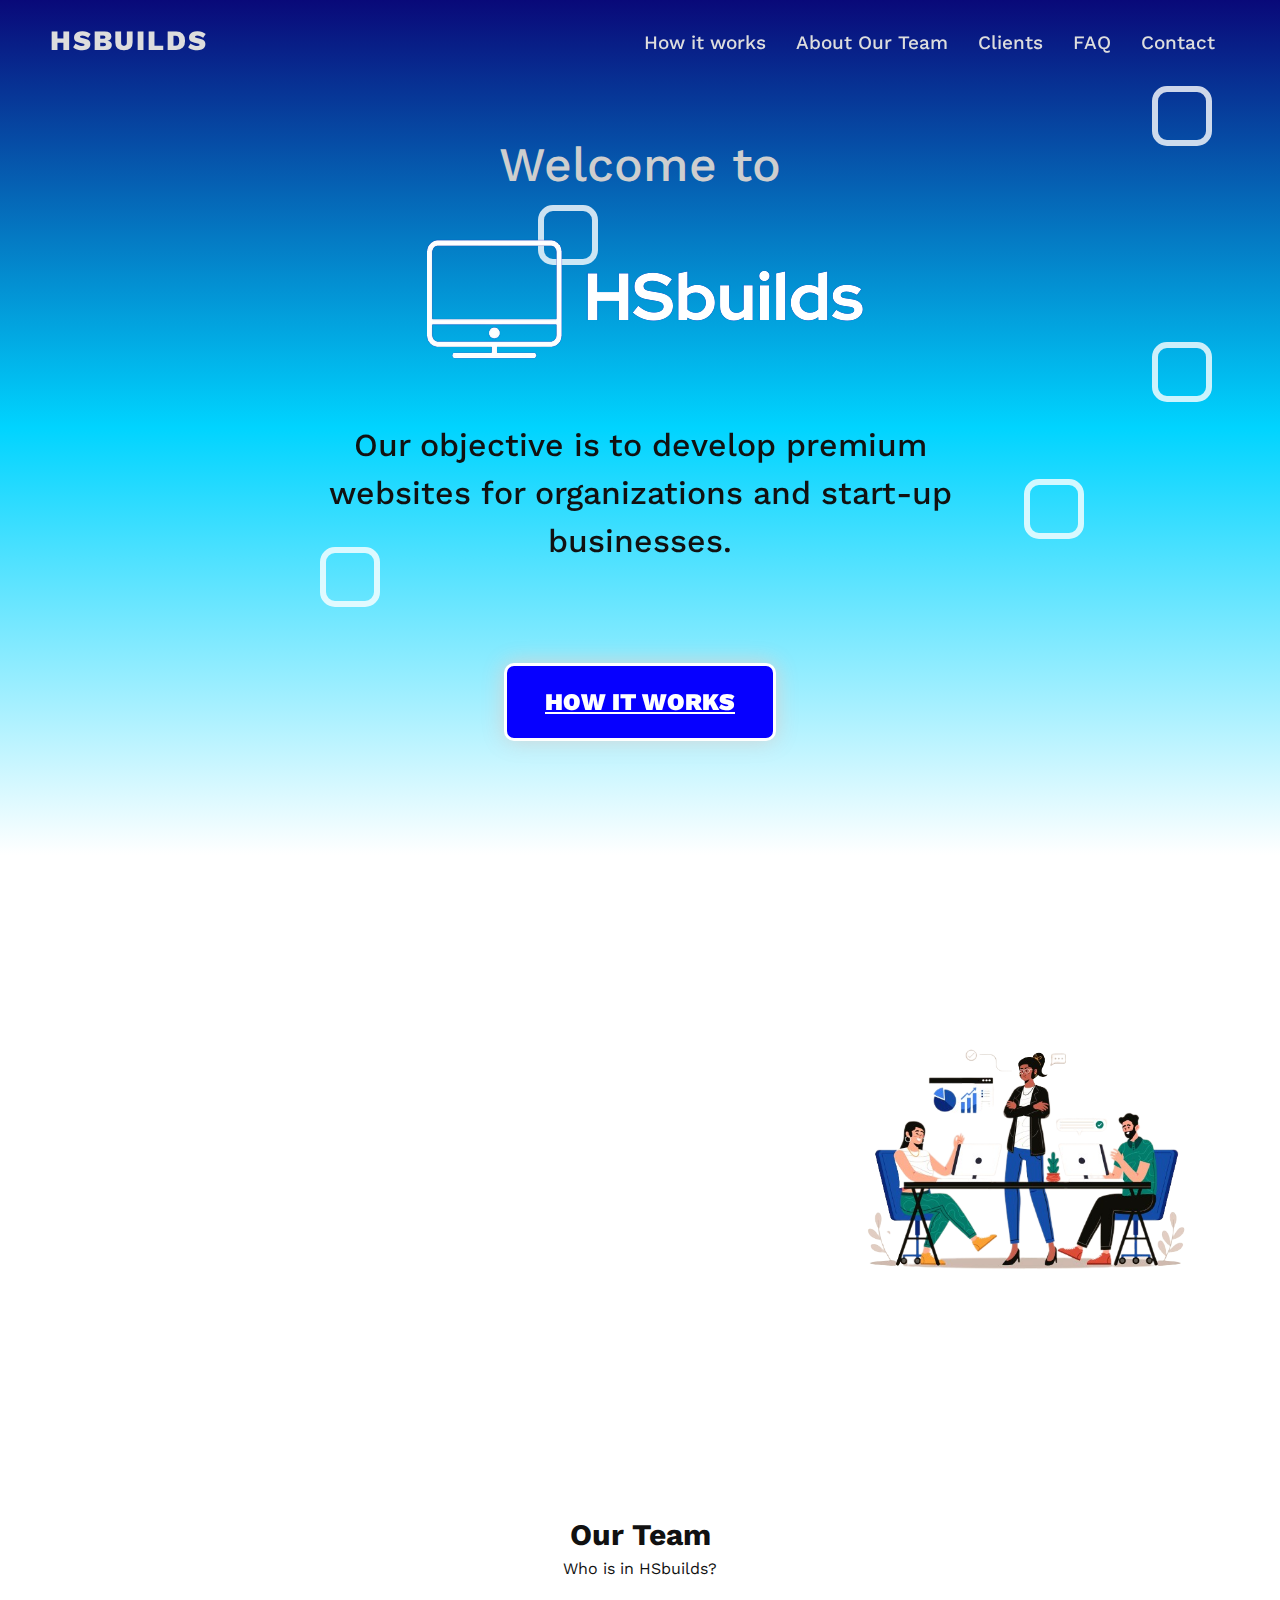
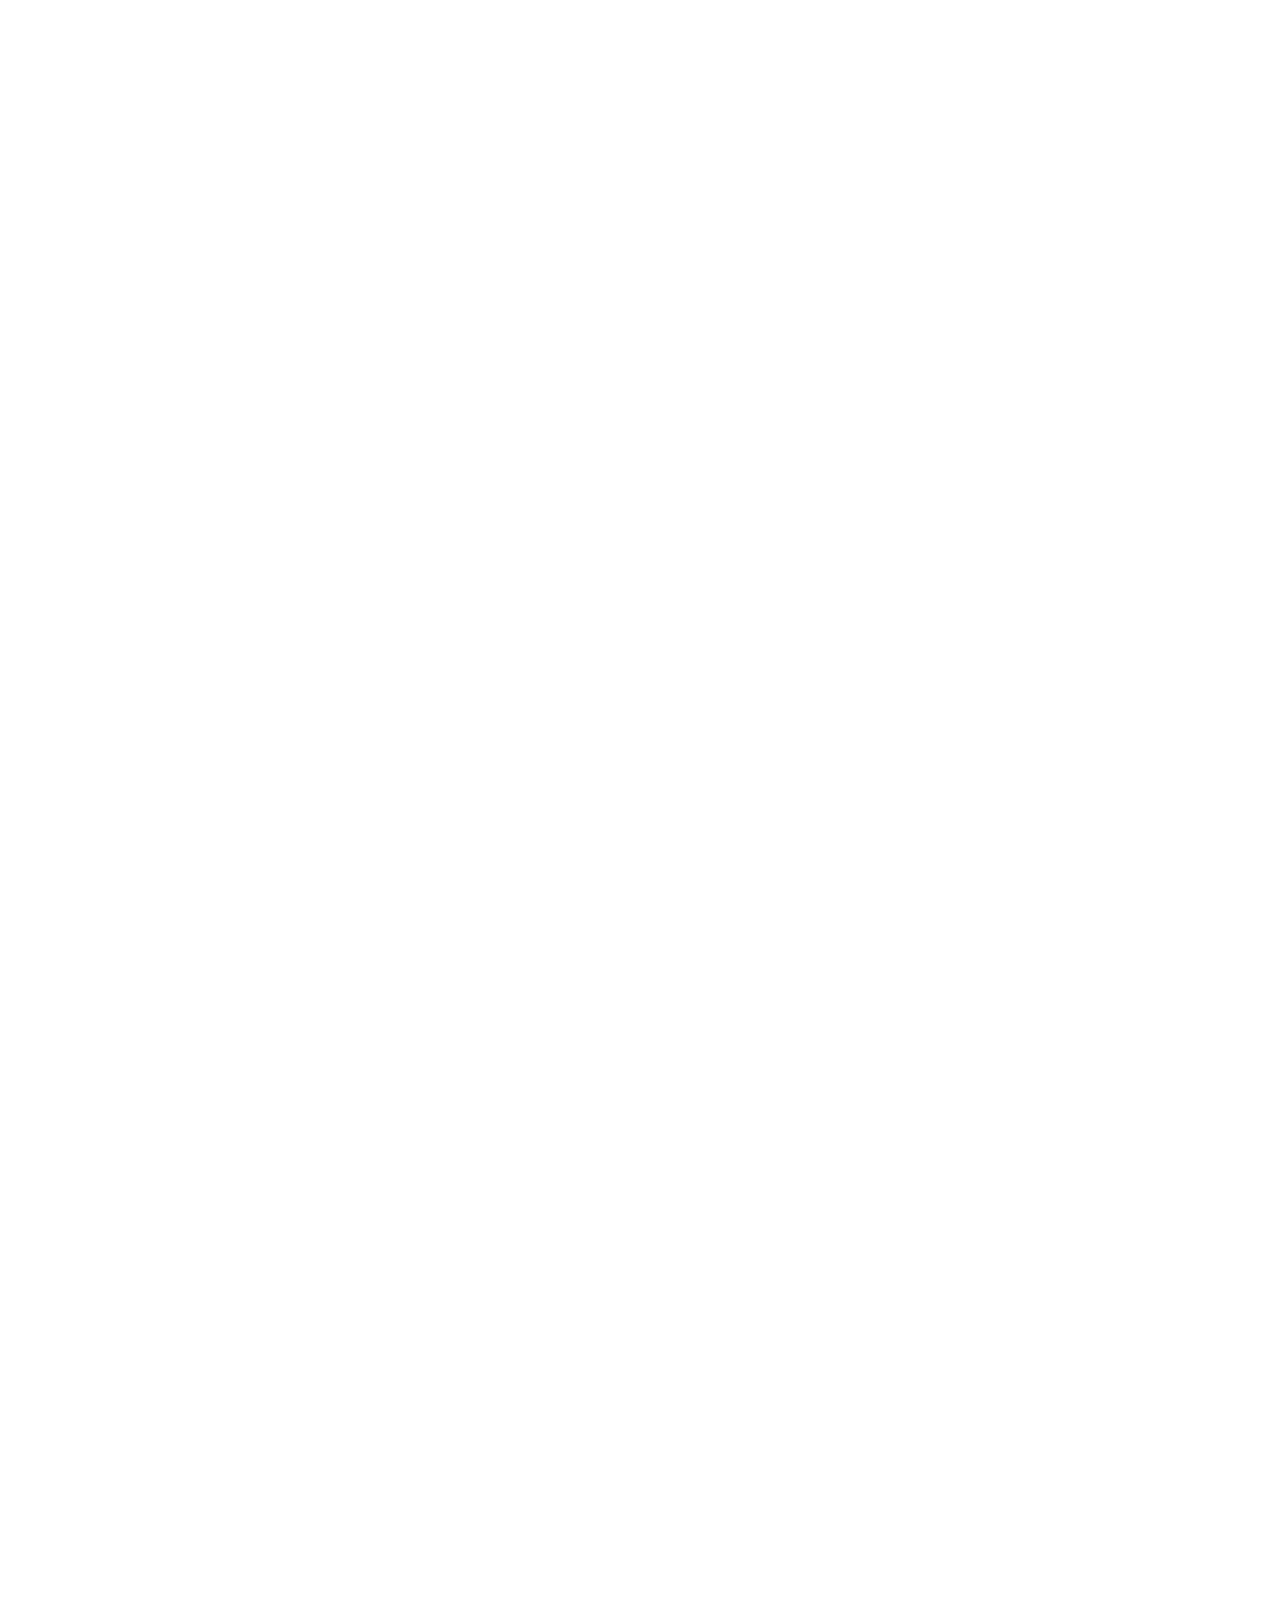
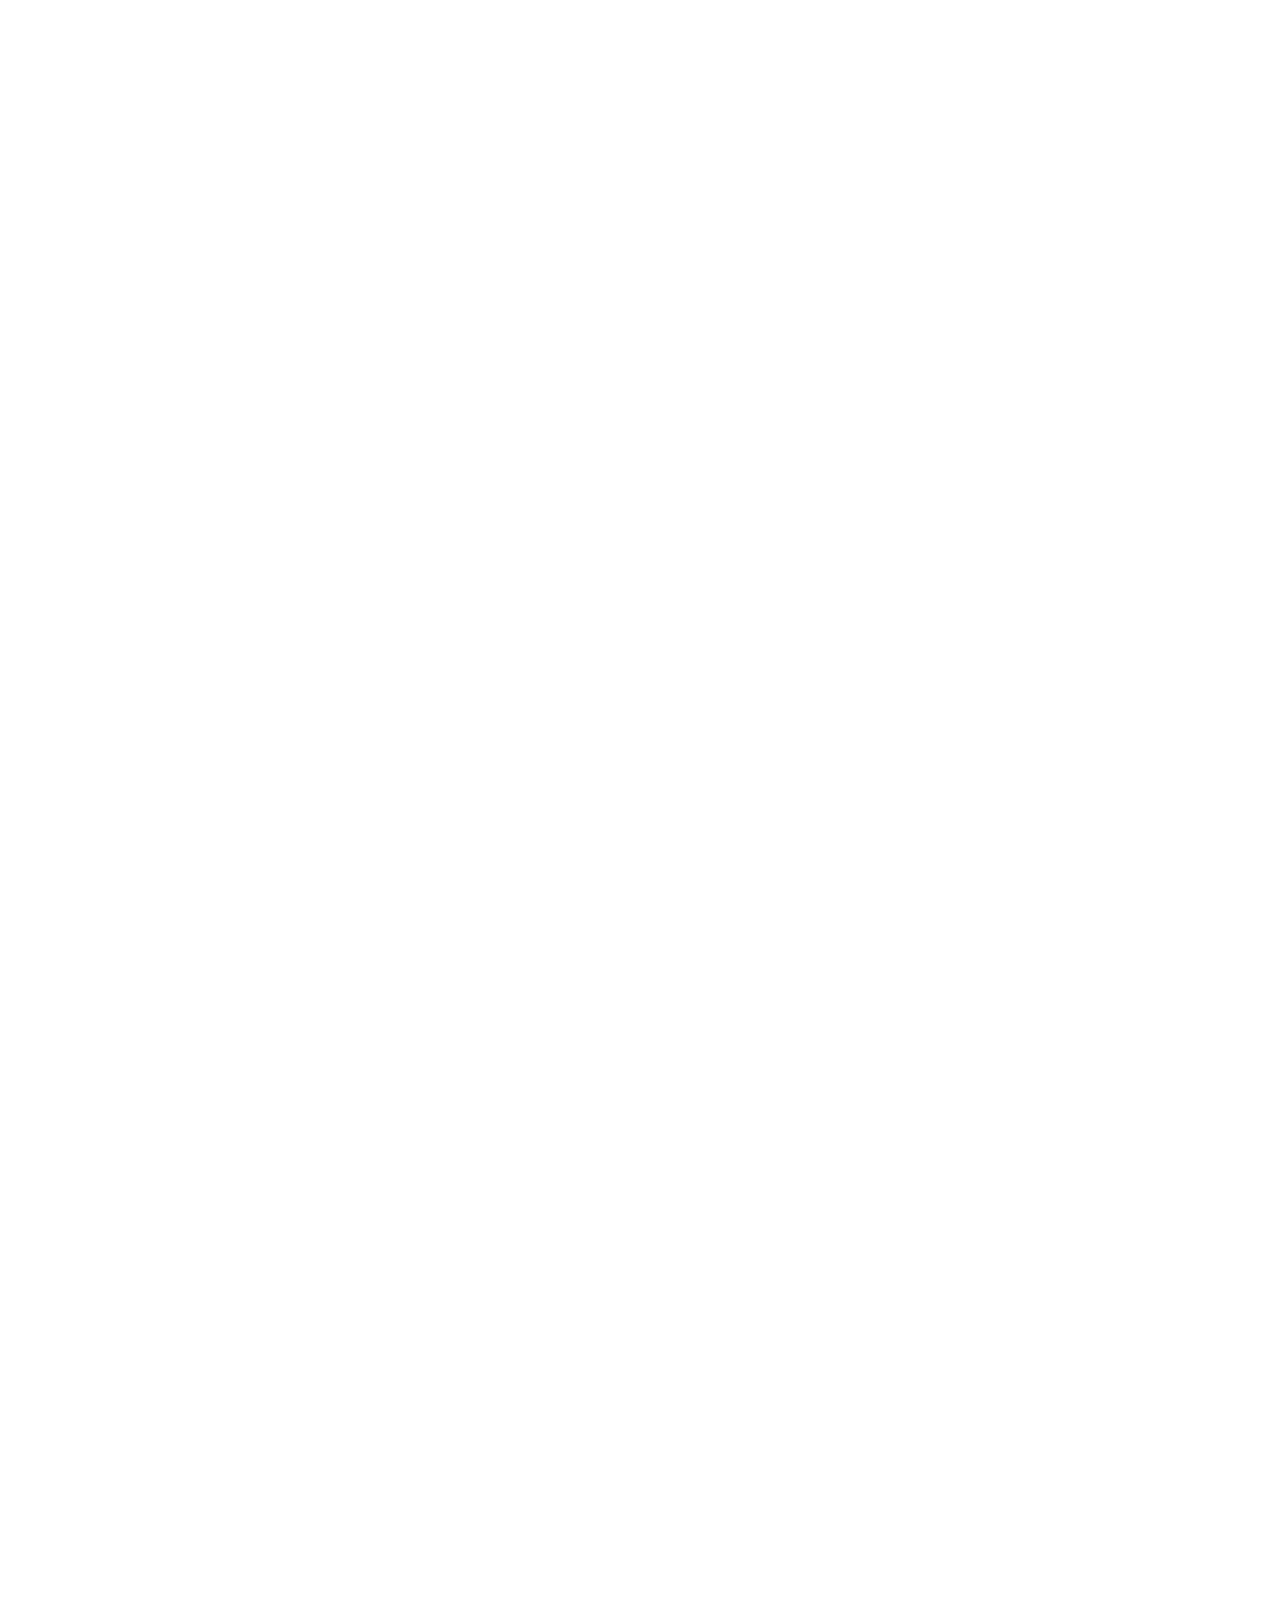
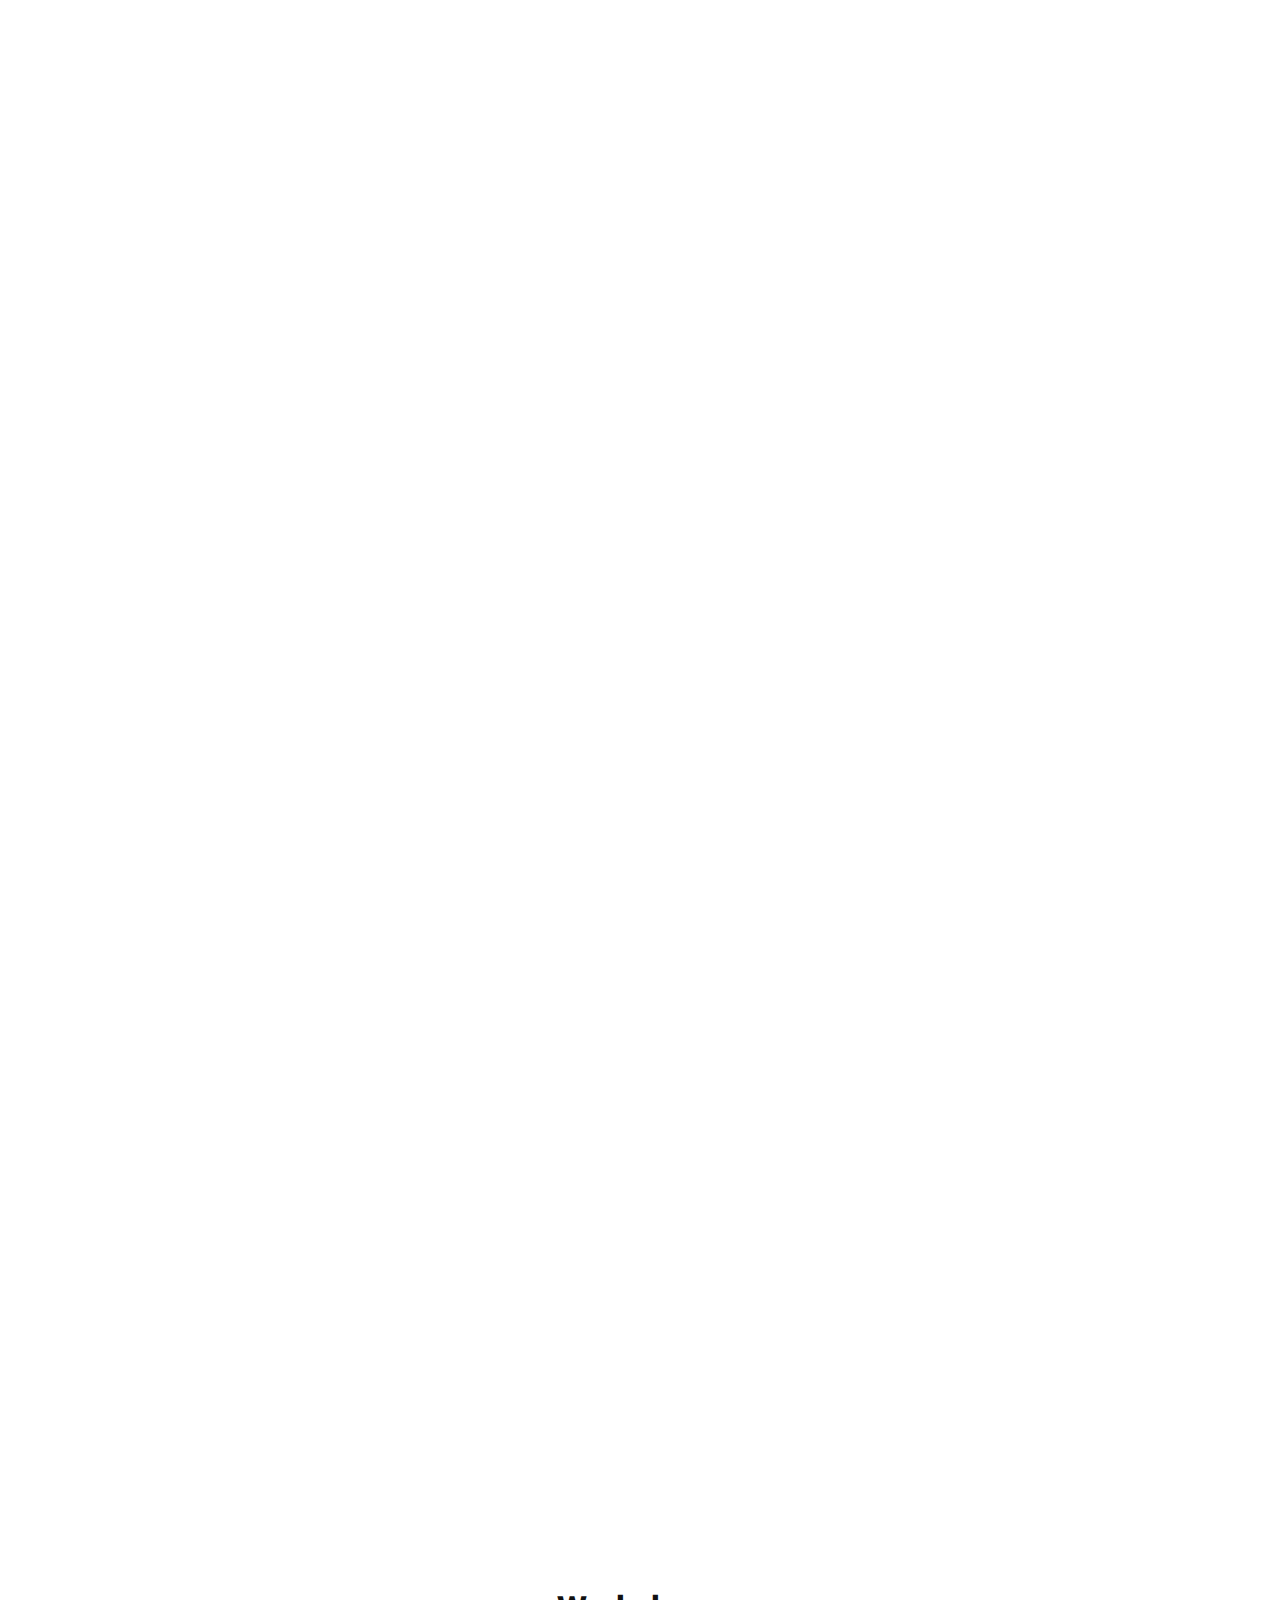
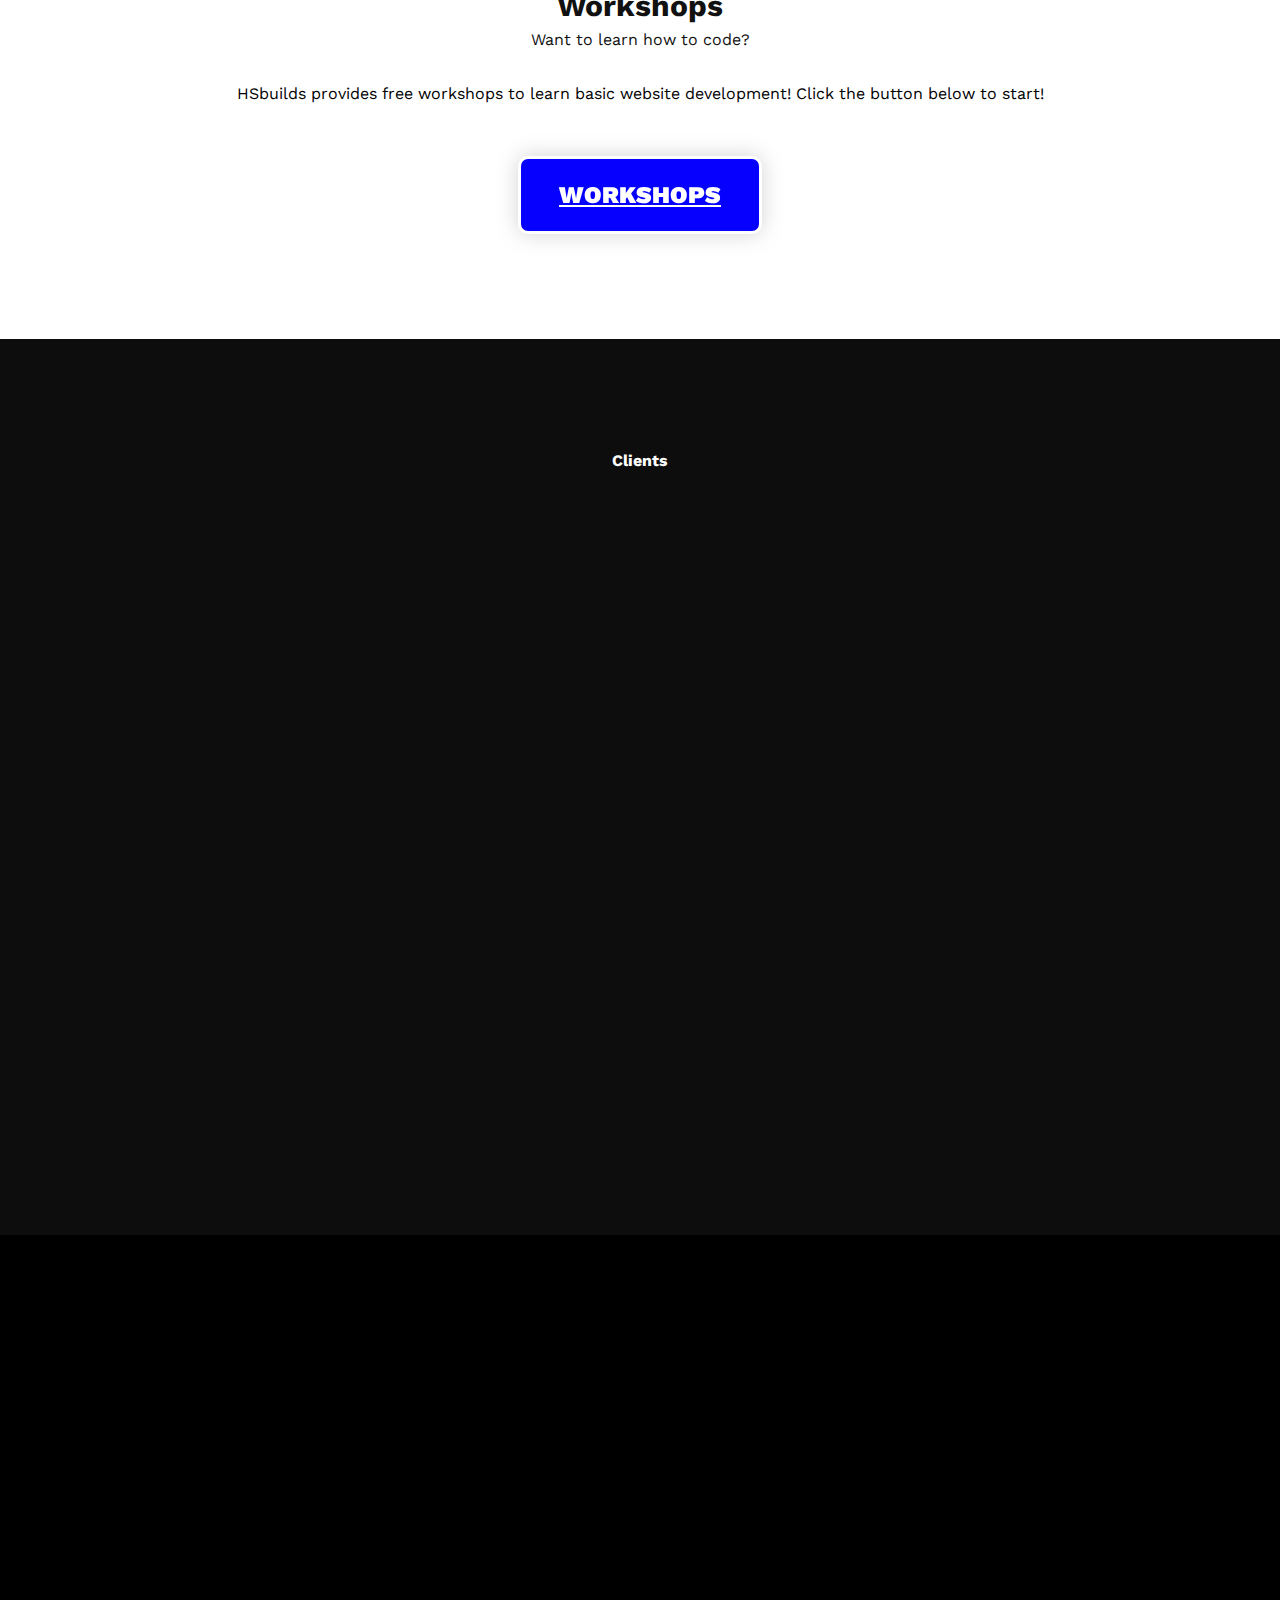
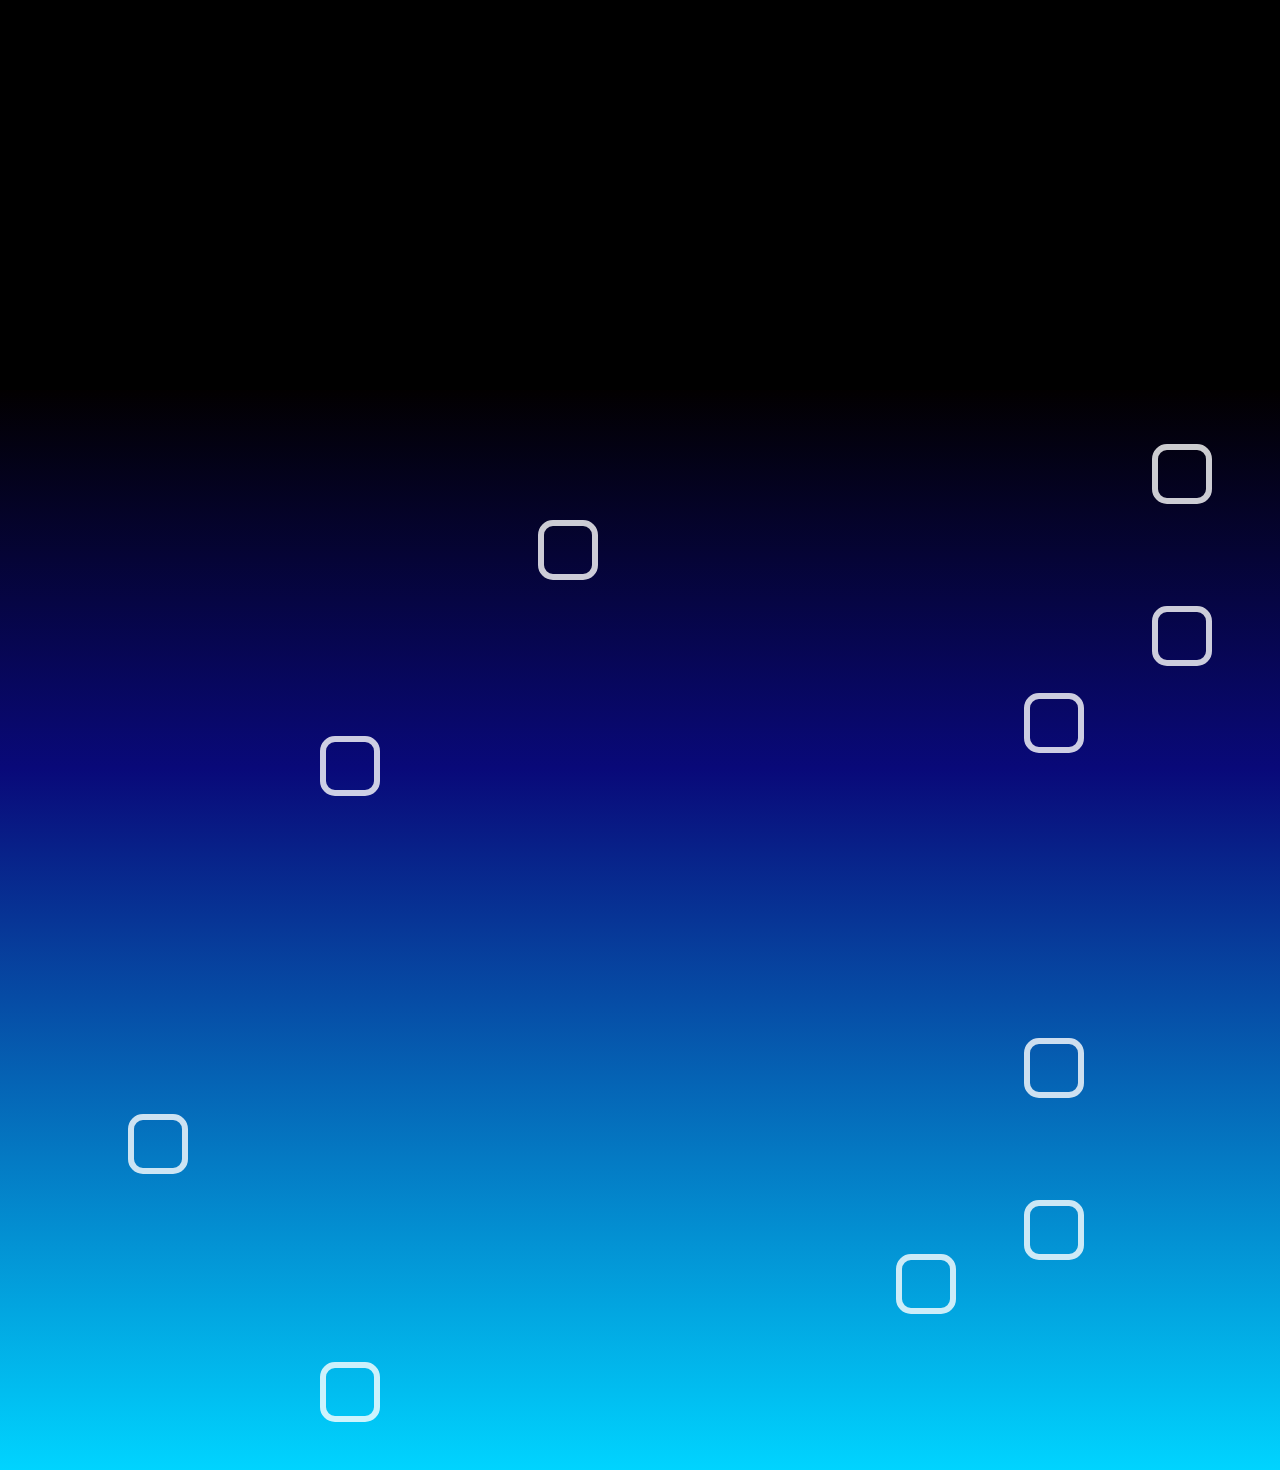
==== index.html @ c2c84d1c "Add files via upload" ====
<!DOCTYPE html>
<!--

██████╗░██╗██████╗░██╗░░██╗░█████╗░░██████╗
██╔══██╗██║██╔══██╗██║░░██║██╔══██╗██╔════╝
██████╦╝██║██████╦╝███████║███████║╚█████╗░
██╔══██╗██║██╔══██╗██╔══██║██╔══██║░╚═══██╗
██████╦╝██║██████╦╝██║░░██║██║░░██║██████╔╝
╚═════╝░╚═╝╚═════╝░╚═╝░░╚═╝╚═╝░░╚═╝╚═════╝░


...............................................................................................
...............................................................................................
...............................................................................................
................,:::::::::::::::::::::::::::::::::::::::::::::::::::::::::::::,................
..............;%#@@@@@@@@@@@@@@@@@@@@@@@@@@@@@@@@@@@@@@@@@@@@@@@@@@@@@@@@@@@@@#%;..............
.............?@@S*+++++++++++++++++++++++++++++++++++++++++++++++++++++++++++*S@@?.............
............:@@S...............................................................S@@:............
............;@@%...............................................................%@@;............
............;@@%...............................................................%@@;............
............;@@%...............................................................%@@;............
............;@@%...............................................................%@@;............
............;@@%...............................................................%@@;............
............;@@%...............................................................%@@;............
............;@@%...............................................................%@@;............
............;@@%...............................................................%@@;............
............;@@%...............................................................%@@;............
............;@@%...............................................................%@@;............
............;@@%...............................................................%@@;............
............;@@%...............................................................%@@;............
............;@@%...............................................................%@@;............
............;@@%...............................................................%@@;............
............;@@%...............................................................%@@;............
............;@@%...............................................................%@@;............
............;@@%:::::::::::::::::::::::::::::::::::::::::::::::::::::::::::::::%@@;............
............;@@@@@@@@@@@@@@@@@@@@@@@@@@@@@@@@@@@@@@@@@@@@@@@@@@@@@@@@@@@@@@@@@@@@@;............
............;@@S+++++++++++++++++++++++++++++++++++++++++++++++++++++++++++++++S@@;............
............;@@%.............................*S#S*.............................%@@;............
............;@@%............................+@@@@@+............................%@@;............
............:@@S,............................*S#S*............................,S@@:............
.............?@@#*+++++++++++++++++++++++++++++++++++++++++++++++++++++++++++*#@@?.............
..............;%#@@@@@@@@@@@@@@@@@@@@@@@@@@@@@@@@@@@@@@@@@@@@@@@@@@@@@@@@@@@@@#%;..............
................,,::::::::,,,,,,,,,,,,,,,,,,,:#@#:,,,,,,,,,,,,,,,,,,,::::::::,,................
..........................+*******************@@@*******************+..........................
.........................,#@@@@@@@@@@@@@@@@@@@###@@@@@@@@@@@@@@@@@@@#,.........................
...........................,,,,,,,,,,,,,,,,,,,,,,,,,,,,,,,,,,,,,,,,,...........................
...............................................................................................
..................██╗░░██╗░██████╗██████╗░██╗░░░██╗██╗██╗░░░░░██████╗░░██████╗.................
..................██║░░██║██╔════╝██╔══██╗██║░░░██║██║██║░░░░░██╔══██╗██╔════╝.................
..................███████║╚█████╗░██████╦╝██║░░░██║██║██║░░░░░██║░░██║╚█████╗░.................
..................██╔══██║░╚═══██╗██╔══██╗██║░░░██║██║██║░░░░░██║░░██║░╚═══██╗.................
..................██║░░██║██████╔╝██████╦╝╚██████╔╝██║███████╗██████╔╝██████╔╝.................
..................╚═╝░░╚═╝╚═════╝░╚═════╝░░╚═════╝░╚═╝╚══════╝╚═════╝░╚═════╝░.................
...............................................................................................
...............................................................................................
-->
<html lang="en">

<head>
    <meta charset="UTF-8">
    <meta name="viewport" content="width=device-width, initial-scale=1.0">
    <title>HSbuilds - High-quality Websites</title>
    <link rel="apple-touch-icon" sizes="180x180" href="images/apple-touch-icon.png">
    <link rel="icon" type="image/png" sizes="32x32" href="images/favicon-32x32.png">
    <link rel="icon" type="image/png" sizes="16x16" href="images/favicon-16x16.png">
    <link rel="manifest" href="images/site.webmanifest">
    <link rel="mask-icon" href="images/safari-pinned-tab.svg" color="#5bbad5">
    <meta name="msapplication-TileColor" content="#da532c">
    <meta name="theme-color" content="#ffffff">
    <link rel="stylesheet" href="style.css">
    <link rel="stylesheet" href="sanitize.css">
    <link rel="stylesheet" href="https://unpkg.com/aos@next/dist/aos.css">
    <link rel="stylesheet" href="https://cdnjs.cloudflare.com/ajax/libs/font-awesome/5.15.1/css/all.min.css">
    <meta name="description" content="HSBuilds is dedicated to providing premium website development services for organizations and start-up businesses. Based in Frisco, Texas, our team of skilled and passionate high schoolers excels in web design, coding, and creating a strong online presence. Our leadership team brings a diverse range of expertise to deliver top-notch websites tailored to your needs.">
    <meta name="keywords" content="HSBuilds, website development, premium websites, start-up businesses, web design, coding, development team, leadership, high school, Bibhas Sharma, Texas,, computer science, coding skills, digital era, online presence, marketing, front-end engineer, technology, client websites, Knights Robotics, Education Hop, Fozzy Cuts, Girl You Matter, IHS Game Dev Club.">
    <meta name="author" content="Bibhas Sharma">
    <meta property="og:url" content="https://www.hsbuilds.org">
    <meta property="og:title" content="HSBuilds - Premium Website Development for Organizations and Start-ups">
    <meta property="og:description" content="HSBuilds is on a mission to develop premium websites for organizations and start-up businesses. Our team of skilled high schoolers, based in Frisco, Texas, specializes in web design and coding. Our diverse leadership team is committed to creating a powerful online presence for clients.">
    <meta property="og:image" content="https://hsbuilds.org/images/apple-touch-icon.png">
    <meta property="og:type" content="website">
</head>

<style>
    /* Base and Reset Styles */
    * {
        margin: 0;
        padding: 0;
        box-sizing: border-box;
        font-family: 'Work Sans', sans-serif;
        scroll-behavior: smooth;
    }

    html,
    body {
        overflow-x: hidden;
    }


    img {
        max-width: 100%;
        display: block;
        margin: 0 auto;
    }




    /* Layout Styles */
    header {
        position: fixed;
        top: 0;
        left: 0;
        width: 100%;
        padding: 20px 50px;
        display: flex;
        justify-content: space-between;
        align-items: center;
        transition: 0.8s;
        z-index: 1000;
        color: #fff;
    }



    .sticky {
        background: #e6e6e6;
        padding: 20px 100px;
        box-shadow: 0 50px 100px rgba(50, 50, 93, 0.25), 0 30px 60px rgba(0, 0, 0, 0.3);
    }


    .section,
    .container,
    .row,
    .content {
        display: flex;
        flex-wrap: wrap;
    }




    section {
        padding: 100px;
    }

    .row {
        justify-content: space-between;
        align-items: center;
    }

    .content {
        flex-basis: 60%;
        padding-right: 20px;
    }

    .image {
        flex-basis: 30%;
        z-index: 2;
    }

    .banner {
        position: relative;
        min-height: 100vh;
        justify-content: center;
        align-items: center;
        background-repeat: no-repeat;
        background-attachment: fixed;
        background-position: center;
    }

    .banner .welcome {
        text-align: center;
        display: flex;
        flex-wrap: wrap;
        flex-direction: column;
        align-content: center;
        justify-content: center;
        align-items: center;
        height: 75vh;
    }

    .banner h2 {
        font-size: 3em;
        color: #cecece;
        font-weight: 500;
        line-height: 1.5em;
    }

    .banner h2 span {
        font-size: 1.5em;
        font-weight: 700;
    }

    .banner h3 {
        font-size: 2em;
        color: #111;
        max-width: 690px;
        font-weight: 500;
        margin-top: 50px;
    }

    .button {
        position: relative;
        display: inline-block;
        padding: 18px 38px;
        margin-top: 50px;
        background-color: #0600ff;
        color: #fff;
        border: 3px solid white;
        font-size: 1.5em;
        font-weight: 900;
        text-align: center;
        text-transform: uppercase;
        border-radius: 10px;
        transition: all 0.6s ease;
        filter: drop-shadow(0 0 0.65rem lightgray);
    }

    .button:hover {
        background-color: #000;
        border-color: wheat;
        filter: drop-shadow(0 0 1.00rem #120eb1);
    }




    .logo {
        color: #dddddd;
        font-size: 28px;
        text-transform: uppercase;
        text-decoration: none;
        font-weight: 800;
        letter-spacing: 2px;
    }

    .sticky ul li a {
        color: #0600ff;
    }

    .sticky .logo {
        color: #0600ff;
    }

    header ul {
        position: relative;
        display: flex;
    }

    header ul li {
        position: relative;
        list-style: none;
    }

    header ul li a {
        position: relative;
        display: inline-block;
        margin: 0 15px;
        color: #dddddd;
        text-decoration: none;
        font-weight: 500;
        font-size: 19px;
    }

    .heading {
        width: 100%;
        text-align: center;
        margin-bottom: 30px;
        color: #111;
    }

    .heading h2 {
        font-weight: bolder;
        font-size: 30px;
    }

    .about {
        padding: 60px 0;
    }

    .container {
        justify-content: center;
    }


    .image img {
        animation: moveUpDown 3s infinite ease-in-out;
        width: 100%;
    }

    @keyframes moveUpDown {
        0% {
            transform: translateY(0);
        }

        50% {
            transform: translateY(-20px);
        }

        100% {
            transform: translateY(0);
        }
    }

    .content-text {
        padding: 25px;
        font-size: 18px;
    }

    /*
    .img-stemp {
  max-width: 100%;
  height: auto;
        vertical-align: middle;
}
*/

    .content {
        display: flex;
        justify-content: space-between;
        position: relative;
        flex-direction: column;
    }

    .contentContact {
        justify-content: space-between;
        position: relative;
    }

    .contentP p {
        font-size: 25px;
    }

    .contentP {
        padding-right: 30px;
    }

    .contentP h3 {
        font-size: 24px;
        margin-bottom: 10px;
    }

    .contact {
        background: #000;

    }

    .imgsp {
        min-width: 10%;
        margin-left: 30px;
    }

    .OKclass {
        filter: invert(1);
    }

    .faqH2 {
        color: #fff;
    }


    .officersImage {
        width: 35%;
        margin-top: 100px;
        display: block;
        margin-left: auto;
        margin-right: auto;
    }

    .founders {
        object-fit: cover;
    }

    .mainlogo {
        background-repeat: no-repeat;
        background-attachment: fixed;
        background-position: center;
        align-items: center;
    }

    .general {
        background: #111;
    }

    .heading.white {
        color: #fff;
        position: relative;
    }

    .general .content {
        display: flex;
        justify-content: center;
        flex-wrap: wrap;
        flex-direction: row;
    }

    .general .content .opportunity {
        padding: 40px 20px;
        background: #222;
        color: #fff;
        max-width: 340px;
        margin: 20px;
        text-align: center;
        transition: 0.5s;
    }

    .general .content .opportunity img {
        max-width: 85px;
        filter: invert(1);
    }

    .general .content .opportunity h2 {
        font-size: 20px;
        font-weight: 600;
    }

    .general .content .opportunity:hover {
        background: #fcc201;
    }

    .boarders {
        position: relative;
    }

    .boarders .content {
        display: flex;
        flex-wrap: wrap;
        align-content: center;
    }

    .boarderBox {
        flex: 1 0 0;
        max-width: 600px;
        margin: 10px;
        padding: 20px;
        border: 1px solid #dcdcdc;
        border-radius: 5px;
        box-shadow:
            rgba(50, 50, 93, 0.25) 0px 50px 100px -20px,
            rgba(0, 0, 0, 0.3) 0px 30px 60px -30px,
            rgba(10, 37, 64, 0.35) 0px -2px 6px 0px inset;
        text-align: center;
    }

    .boarderBox h2 {
        font-size: 28px;
        margin-bottom: 10px;
    }

    .boarderBox p {
        font-size: 18px;
        line-height: 1.5;
        text-align: center;
    }

    .boarderBox img {
        width: 100%;
        border: 2px solid #dcdcdc;
        border-radius: 5px;
        transition: transform 0.2s ease-in-out;
    }

    .boarders .workshopContent {
        align-content: center;
        text-align: center;
    }



    .addy {
        max-width: 185px;
    }

    .formBx {
        min-width: 60%;
    }

    .formBx form {
        display: flex;
        flex-direction: column;
    }

    .formBx form h3,
    .contactInfo h3 {
        color: #fff;
        font-size: 20px;
        font-weight: 500;
        margin-bottom: 10px;
        justify-content: center;
        text-align: center;
    }

    .formBx form input,
    .formBx form textarea {
        margin-bottom: 20px;
        padding: 15px;
        font-size: 16px;
        background: #222;
        border: none;
        outline: none;
        color: #fff;
        resize: vertical;
    }

    .formBx form textarea {
        min-height: 175px;
    }

    .formBx form input::placeholder,
    .formBx form textarea::placeholder {
        color: #808081;
    }

    .formBx form input[type="submit"] {
        background: #0600ff;
        margin-top: 10px;
        font-size: 17px;
        align-content: center;
        text-align: center;
        margin: 0 auto;
    }

    .formBx form input[type="submit"]:hover {
        transition: 1s;
        background-color: #fff;
        color: #000;
    }

    .contactInfo {
        min-width: 40%;
    }

    .contactInfoBx {
        position: relative;
    }

    .contactInfoBx .cbox {
        position: relative;
        padding: 20px 0;
        display: flex;
        justify-content: center;
        text-align: center;
    }

    .contactInfoBx .cbox .text {
        display: flex;
        font-size: 15px;
        color: #fff;
        flex-flow: column;
        font-weight: 400;

    }

    .imageB {
        border: 2px solid #0600ff;
    }

    .img {
        width: 50%;
        max-width: 100%;
        display: block;
        margin-left: auto;
        margin-right: auto;
    }

    .contactInfoBx .cbox .text h3 {
        font-weight: bolder;
        color: #0600ff;
    }


    .copyright {
        background: #181818;
        text-align: center;
        padding: 65px;
        display: flex;
        justify-content: center;
        flex-wrap: wrap;
        flex-direction: row;
    }

    .copyright p {
        font-size: 20px;
        color: #E6E9E0;
        text-align: center;
    }

    .copyrightimg {
        background: #181818;
        text-align: center;
        display: flex;
        justify-content: center;
        flex-wrap: wrap;
        flex-direction: row;
    }

    .copyrightimg img {
        max-width: 13%;
        height: auto;
        filter: drop-shadow(0 0 1.35rem #660066);
    }

    @media (max-height: 500px) {
        .wrapper {
            min-height: 600vh;
        }
    }



    @media (max-width: 301px) {
        .toggle {
            transition: 0.25s;
            width: 140px;
        }
    }

    .fozzyCuts {
        color: black;
    }

    @media (max-width: 1025px) {

        .contentP p {
            font-size: 15px;
        }

        .wrapper {
            min-height: 220vh;
        }

        .wrapper2 {
            min-height: 180vh !important;
        }

        header,
        header.sticky {
            padding: 20px 50px;
            z-index: 1000;
            align-items: center;
        }

        .menu {
            position: fixed;
            top: 75px;
            right: -100%;
            display: block;
            padding: 100px 50px;
            text-align: center;
            width: 100%;
            height: 100vh;
            background: #ededed;
            transition: 0.5s;
            z-index: 999;
            border-top: 1px solid rgba(0, 0, 0, 0.2);
        }

        .menu.active {
            right: 0;
        }

        header ul li a {
            color: #0600ff;
            font-size: 23px;
            margin: 15px;
        }

        .toggle {
            transition: 0.75s;
            width: 40px;
            height: 40px;
            background: url(images/menu.png);
            background-position: center;
            background-repeat: no-repeat;
            background-size: 30px;
            cursor: pointer;
        }

        .toggle.active {
            transition: 0.75s;
            background: url(images/close.png);
            background-position: center;
            background-repeat: no-repeat;
            background-size: 25px;
            cursor: pointer;
        }

        header.sticky .toggle {
            filter: invert(1);
        }

        section {
            padding: 100px 50px;
        }

        .logo {
            font-size: 15px;
        }

        .banner {
            padding: 5px 50px 100px;

        }

        .banner h2 {
            font-size: 1.45em;
        }

        ,
        banner h3 {
            font-size: 1em;
        }

        .button {
            margin-top: 10px;
            padding: 10px 20px;
            font-size: 15px;
        }

        .heading h2 {
            font-size: 25px;
        }

        .contextBx h3 {
            font-size: 20px;
        }

        .imgsp {
            margin-bottom: 20px;
        }

        .general .content .opportunity {
            margin: 10px;
        }

        .boarders .content .boarderBox img {
            width: 95%;
        }

        .contactInfo {
            margin: 20px 0;
        }

        .contactInfoBx .cbox p {
            font-size: 13px;
            text-align: center;
        }

        .contactInfoBx .cbox h3 {
            font-size: 20px;
            text-align: center;
            font-weight: 700;
        }

        .formBx form h3,
        .contactInfo h3 {
            justify-content: center;
            text-align: center;
        }

        .contactInfoBx .cbox {
            position: relative;
            height: 75px;
        }

        .contactInfoBx .cbox .text {
            margin: 0;
            position: absolute;
            top: 50%;
            left: 50%;
            transform: translate(-50%, -50%);
        }

        .formBx form input[type="submit"] {
            margin-top: 10px;
            font-size: 17px;
            align-content: center;
            text-align: center;
            margin: 0 auto;
        }

        .moreinfo .returns {
            height: 415px;
        }

        .copyrightimg img {
            max-width: 25%;
        }

    }

    @media (max-width: 420px) {
        .img {
            margin-left: 75px;
        }

        .content {}

        .imgsp {
            min-width: 50%;
            margin-left: 30px;
        }
    }

    @media (max-width: 370px) {
        .img {
            margin-left: 50px;
        }

        .about-text {
            font-size: 12px;
        }
    }

    @media (max-width: 600px) {
        .image {
            flex-basis: 100%;
        }

        .question button {
            font-size: 15px !important;
        }

        .about-text {
            font-size: 16px;
        }

        header,
        header.sticky {
            padding: 20px 55px;
        }

        .banner {
            padding: 150px 20px 100px;
        }

        section {
            padding: 100px 20px;
            padding-bottom: 20px;
        }

        .moreinfo .returns {
            height: 450px;
        }

        .moreinfo .returns p {
            font-size: 16px;
        }

        .moreinfo .beneifits p,
        li {
            font-size: 16px;
        }

        .banner h3 {
            font-size: 1.45em;
        }

        .banner .welcome {
            height: 455px;
        }

        .banner h3 {
            max-width: 435px;
        }
    }

    @media (max-width: 425px) {
        .sponsors .content .sponsorsBox p {
            font-size: 27px;
        }

        .sponsors .content .sponsorsBox li {
            font-size: 18px;
        }
    }

    .solid {
        border-style: solid;
        border-width: .05px;
        color: #000000;
    }

    @media (max-width: 500px) {
        .moreinfo .returns {
            height: 580px;
        }

        .moreinfo .beneifits {
            height: 270px;
        }

        .boarders .content .boarderBox h2 {
            font-size: 13px;
        }

        .boarders .content .boarderBox p {
            font-size: 14px;
            margin-left: auto;
            margin-right: auto;
            text-align: center;
        }

        .boarders .content .boarderBox {
            padding: 45px 5px;
            text-align: center;
        }

        .copyright p {
            font-size: 15px;
        }
    }

    @media (max-width: 400px) {
        .moreinfo .beneifits {
            height: 200px;
        }

        .moreinfo .returns {
            height: 490px;
        }

        .moreinfo .returns p {
            font-size: 14px;
        }

        .moreinfo .beneifits p,
        li {
            font-size: 14px;
        }
    }

    .wrapper {
        position: absolute;
        width: 100%;
        height: 100%;
        overflow: hidden;
        background: linear-gradient(to bottom, #090979, #00d4ff, #ffffff, #ffffff, #ffffff);
        min-height: 190vh;
    }

    .wrapper2 {
        position: absolute;
        width: 100%;
        height: 100vh;
        overflow: hidden;
        background: linear-gradient(180deg, rgba(2, 0, .6, 1) 0%, rgba(9, 9, 121, 1) 35%, rgba(0, 212, 255, 1)100%);
        min-height: 120vh;
        background-color: black;
    }

    .box div {
        position: absolute;
        width: 60px;
        height: 60px;
        background-color: transparent;
        border: 6px solid rgba(255, 255, 255, 0.8);
        border-radius: 15px;
    }

    .box div:nth-child(1) {
        top: 12%;
        left: 42%;
        animation: animate 10s linear infinite;
    }

    .box div:nth-child(7) {
        top: -70%;
        left: -90%;
        animation: animate 7s linear infinite;

    }

    .box div:nth-child(3) {
        top: 5%;
        left: 90%;
        animation: animate 9s linear infinite;

    }

    .box div:nth-child(4) {
        top: 20%;
        left: 90%;
        animation: animate 10s linear infinite;


    }

    .box div:nth-child(5) {
        top: 67%;
        left: 10%;
        animation: animate 6s linear infinite;

    }

    .box div:nth-child(6) {
        top: 80%;
        left: 70%;
        animation: animate 12s linear infinite;
    }

    .box div:nth-child(2) {
        top: 60%;
        left: 80%;
        animation: animate 15s linear infinite;
    }

    .box div:nth-child(8) {
        top: 32%;
        left: 25%;
        animation: animate 16s linear infinite;
    }

    .box div:nth-child(9) {
        top: 90%;
        left: 25%;
        animation: animate 9s linear infinite;
    }

    .box div:nth-child(10) {
        top: 28%;
        left: 80%;
        animation: animate 5s linear infinite;
    }

    .box div:nth-child(11) {
        top: 75%;
        left: 80%;
        animation: animate 12s linear infinite;
    }

    .box div:nth-child(12) {
        top: 55.55%;
        left: 80%;
        animation: animate 7s linear infinite;
    }

    @keyframes animate {
        0% {
            transform: scale(0) translateY(0) rotate(0);
            opacity: 1;

        }

        100% {
            transform: scale(1.3) translateY(90px) rotate(-360deg);
            opacity: 0;
        }
    }

    .figure {
        background: #0d0d0d;
        display: inline-block;
        margin: 10px;
        max-width: 280px;
        min-width: 230px;
        overflow: hidden;
        position: relative;
        text-align: center;
        width: 100%;
    }

    .projects {
        background: #0d0d0d;
        color: #efefef;
    }

    .projects .figure {
        text-align: left;
        background: #0d0d0d;
        font-size: 16px;
    }

    .projects .figure img {
        width: 100%;
    }

    .projects figcaption {
        position: absolute;
        top: 0;
        right: 0;
        width: 100%;
        height: 100%;
        z-index: 1;
        opacity: 0;
        padding: 20px 30px;
    }

    .projects .figure figcaption:before,
    .projects .figure figcaption:after {
        width: 1px;
        height: 0;
    }

    .projects .figure figcaption:before {
        right: 0;
        top: 0;
    }

    .projects .figure figcaption:after {
        left: 0;
        bottom: 0;
    }

    @media (max-width:335px) {
        .contactInfoBx .cbox p {
            font-size: 11px;
        }

        .contactInfoBx .cbox .text h3 {
            font-size: 16px;
        }

        .figP {
            font-size: 0.60em !important;
        }
    }

    .projects .figure h4,
    .projects .figure p,
    a {
        line-height: 1.5em;
        text-align: center;
        justify-content: center;
        align-items: center;
    }

    .projects .figure h4,
        {
        margin: 0 0 5px;
        font-weight: bolder;
        text-transform: uppercase;
        color: #e4e4ff;
    }

    .projects .figure a {
        font-weight: bolder;
        text-transform: uppercase;
        font-size: 1.106901em;
        color: #0600ff;
    }

    .projects .figure p,
    a {
        font-size: 0.8em;
        font-weight: 800;
        margin: 0 0 5px;
    }

    .projects .figure:before,
    .projects .figure:after,
    .projects .figure figcaption:before,
    .projects .figure figcaption:after {
        position: absolute;
        content: '';
        background-color: #efefef;
        z-index: 1;
        -webkit-transition: all 0.35s ease-in;
        transition: all 0.35s ease-in;
        opacity: 0.8;
    }

    .projects .figure:before,
    .projects .figure:after {
        height: 1px;
        width: 0%:
    }

    .projects .figure:before {
        top: 0;
        left: 0;
    }

    .projects .figure:after {
        bottom: 0;
        right: 0;
    }

    .projects .figure:hover img,
    .projects .figure.hover img {
        opacity: 0.4;
        transition: .7s;
        filter: blur(10px);
    }

    .projects .figure:hover figcaption:before,
    .projects .figure.hover figcaption:before,
    .projects .figure:hover figcaption:after,
    .projects .figure.hover figcaption:after {
        height: 100%;
    }

    .projects .figure:hover figcaption {
        opacity: 1;
    }

    .projects .figure:hover:before,
    .projects .figure.hover:before,
    .projects .figure:hover:after,
    .projects .figure.hover:after {
        width: 100%;
    }

    .projects .figure:hover:before,
    .projects .figure.hover:before,
    .projects .figure:hover:after,
    .projects .figure.hover:after,
    .projects .figure:hover figcaption:before,
    .projects .figure.hover figcaption:before,
    .projects .figure:hover figcaption:after,
    .projects .figure.hover figcaption:after {
        opacity: 0.1;
    }

    .row {
        text-align: center;
        display: flex;
        justify-content: center;
        flex-wrap: wrap;
        align-content: space-around;
        align-items: center;
    }



    .figure * {
        -webkit-transition: all 0.35s ease;
        transition: all 0.35s ease;
    }

    .hereLink {
        text-decoration: none;
        color: cornflowerblue;
        font-weight: bolder;
    }

    .hereLink:hover {
        color: red;
    }

    .hereLink:visited {
        text-decoration: none;
        color: deeppink;
    }

    .hereLink:active {
        text-decoration: none;
    }

    .whiteTag {
        color: #ffffff;
    }

    .faqSection {
        background: black;
    }

    .questions-container {
        max-width: 800px;
        margin: 0 auto;
    }

    .question {
        border-bottom: 1px solid #e0e0e0;
    }

    .question button {
        width: 100%;
        background-color: #111111;
        display: flex;
        padding: 20px;
        border: none;
        outline: none;
        font-size: 18px;
        color: #fff;
        font-weight: 500;
        cursor: pointer;
        flex-direction: column;
        margin: 20px auto 0 auto;
        transition: all 0.3s ease-out;
        border-radius: 5px;
        align-items: center;
    }

    .d-arrow {
        transition: transform 0.3s ease-in-out;
        color: #555;
    }

    .question p.show {
        transition: 1s;
        max-height: 575px;
        opacity: 1;
        padding: 10px 20px 20px 20px;
        background: #000;
        text-align: center;
        color: #f5f5f5;
    }


    @keyframes blink {
        from {
            opacity: 1;
        }

        to {
            opacity: 0.5;
        }
    }

    .question p {
        transition: 1s;
        font-size: 16px;
        max-height: 0;
        opacity: 0;
        line-height: 1.5;
        overflow: hidden;
        background-color: #e0e0e0;
        transition: background-color 0.2s cubic-bezier(0.4, 0, 0.2, 1);
        color: #555;
        padding: 0 20px;
        text-align: center;
    }

    .dhruvLink {
        font-weight: bolder !important;
        text-transform: none !important;
        font-size: 1.106901em !important;
        color: #e0afff !important;
    }

</style>

<body>
    <header class="">
        <a href="#home" class="logo">HSbuilds</a>
        <div class="toggle" onclick="toggleMenu();"></div>
        <ul class="menu">
            <li><a href="#how-it-works" onclick="toggleMenu();">How it works</a></li>
            <li><a href="#team" onclick="toggleMenu();">About Our Team</a></li>
            <li><a href="#clients" onclick="toggleMenu();">Clients</a></li>
            <li><a href="#faq" onclick="toggleMenu();">FAQ</a></li>
            <li><a href="#contact" onclick="toggleMenu();">Contact</a></li>
        </ul>
    </header>
    <section class="wrapper">
        <div class="box">
            <div></div>
            <div></div>
            <div></div>
            <div></div>
            <div></div>
            <div></div>
            <div></div>
            <div></div>
            <div></div>
            <div></div>
            <div></div>
            <div></div>
        </div>
    </section>
    <section class="banner" id="home">
        <div class="welcome">
            <h2>Welcome to</h2><br>
            <main data-aos="fade-in" data-aos-duration="1000" class="mainlogo"><img src="images/hsbulds.png" alt="HSbuilds Logo"></main>
            <h3 data-aos="fade-in" data-aos-duration="9000">Our objective is to develop premium websites for organizations and start-up businesses.</h3><br><br>
            <a href="#how-it-works" class="button"> How it works </a>
        </div>
    </section>
    <section id="how-it-works" class="about">
        <div class="container">
            <div class="row">
                <div class="content" style="@media (max-width: 420px) { flex-basis: 60%; }">
                    <h2 data-aos="fade-left">How it works <br> With HSBuilds... </h2><br>
                    <div class="content-text" data-aos="fade-right">
                        <p class="about-text">
                            HSBuilds provides an exceptional opportunity to obtain a free website tailored to your specific needs and requirements. All you require is an original idea and to fill out the simple form. Then, our elite coders will take your concept and turn it into a website with exceptional functionality and design. You will also benefit from the expertise of our highly skilled and self-taught website developer, who will walk you through the design process to ensure that every detail is perfect. Whether you are a school club or a small business, the HSBuilds website creation service can assist you in easily establishing a powerful and professional online presence. So, why delay? Start realizing your online potential with HSBuilds today!
                        </p>
                    </div>
                </div>
                <div class="image">
                    <img src="images/workingart.png" alt="Corporate Art of people on computers">
                </div>
            </div>
        </div>
    </section>
    <section class="boarders" id="team">
        <div class="heading">
            <h2>Our Team</h2>
            <p>Who is in HSbuilds?</p>
        </div>
        <div class="content">

            <div class="boarderBox aos-init aos-animate" data-aos="fade-in">
                <img src="images/Sreekar%20Jarajapu.png" alt="Image Of Sreekar Jarajapu" class="founders">
                <h2>Sreekar Jarajapu</h2>
                <h4>President of HSbuilds</h4><br>
                <p>Hello there! I'm Sreekar Jarajapu, a senior at Independence High School in Frisco, Texas. My true passion lies in pursuing a degree in finance or accounting in college. I'm really excited about the opportunity to contribute to HSBuilds and make a difference. My main goal is to offer affordable and top-notch website development services to startups and high school clubs. I strongly believe that effective communication is the key to success, and by placing a strong emphasis on it, HSbuilds can establish valuable relationships and thrive in the industry. I'm eager to gain valuable experience and expand my network while focusing on the business side of HSBuilds. So, let us help you create a remarkable digital presence and set you on the path to success.</p><br><br><br>
            </div>

            <div class="boarderBox aos-init aos-animate" data-aos="fade-in">
                <img src="images/Narein%20Vignesh.png" alt="Image Of Narein Vignesh" class="founders">
                <h2>Narein Vignesh</h2>
                <h4>Training and Education Lead of HSbuilds</h4><br>
                <p>Hello, I am Narein, a senior at Independence High School in Frisco, Texas. I have a strong interest in computer science and am a contributor to HSBuilds. Many non-profits and key clubs in our community are being held back by a limited, uninformative website design. Millions of people judge the quality of businesses and organizations every day based on the quality and ease-of-use of their websites, and that is becoming more and more important as the digital world grows and grows. I hope for HSBuilds to help incredible organizations that serve our community avoid being negatively perceived simply for the quality of their website while also sparing our clients the incredibly high cost of most development teams. High schoolers are more talented at programming than many adults may expect, and I am excited to grow our development team, expand our outreach, and design websites that were not anticipated to be possible at such a low price point.</p><br><br><br>
            </div>
            <!--
            <div class="boarderBox aos-init aos-animate" data-aos="fade-in">
                <img src="images/Saad%20M.png" alt="Image Of Saad Muhammad" class="founders">
                <h2>Saad Muhammad</h2>
                <h4>Business Development and Finance Manager</h4><br>
                <p>Hello, I am Saad Muhammad, Business Development and Finance Manager at HSBuilds. Our organization is passionately dedicated to empowering non-profit entities and key clubs with cutting-edge, cost-effective website design solutions. We uphold the highest standards of financial responsibility and have a team of exceptionally talented individuals. Together, we're reshaping the digital landscape, inviting you to join us on a transformative journey that leaves a lasting mark on the world. At the heart of our mission is a commitment to harnessing technology for social good, ensuring that non-profits and key clubs can effectively communicate their missions to a global audience. Our team's unwavering dedication and innovative spirit are driving forces behind our mission to create a positive and lasting impact in the digital sphere, and we invite you to be a part of this remarkable journey.</p><br><br><br>
            </div>
-->

            <div class="boarderBox aos-init aos-animate" data-aos="fade-in">
                <img src="images/Abhi%20Reddy.png" alt="Image Of Abhi Reddy" class="founders">
                <h2>Abhi Reddy</h2>
                <h4>Vice President of HSbuilds</h4><br>
                <p>Hello! My name is Abhi Reddy, and I am a rising senior at Allen High School with a deep-seated passion for coding, computer science, and engineering. As a pivotal figure in the leadership of HSBuilds, I channel my vast expertise in coding to materialize unique concepts into interactive, high-functioning websites. I wholeheartedly believe in the power of a strong virtual presence in today's evolving digital era. An effective online representation amplifies recognition and appreciation for someone's commendable accomplishments and initiatives within their community. I am committed to leveraging my coding skills to create powerful platforms and cultivate a dynamic digital footprint for those who require them.</p><br><br><br>
            </div>

            <div class="boarderBox aos-init aos-animate" data-aos="fade-in">
                <img src="images/Anvi%20Siddabhattuni.png" alt="Image Of Anvi Siddabhattuni" class="founders">
                <h2>Anvi Siddabhattuni</h2>
                <h4>Lead Developer of HSbuilds</h4><br>
                <p>Hi! My name is Anvi Siddabhattuni, and I am a senior at Centennial High School. I am an aspiring front-end engineer and will pursue computer science in college. I strive for success in helping others achieve their marketing desires. HSbuild is able to give me the ability to gain experience in the field of study I am entering and increasing, while at the same time benefiting those who want to grow their own companies. This unique platform allows me to combine my passion for technology with my desire to make a positive impact in the world of marketing, creating a win-win situation for both myself and my clients.</p><br><br><br>
            </div>


            <!--            <a href="founders.html" class="button"> The original founders </a>-->
        </div>

        <!--
            <div class="otherOfficers">
            <img src="images/OtherOfficers.avif" alt="Image of Ali K, Anirudh S, and Narein V" class="officersImage">
            </div>
-->
    </section>

    <section class="boarders" id="workshop">
        <div class="heading">
            <h2>Workshops</h2>
            <p>Want to learn how to code?</p>
        </div>
        <div class="workshopContent">
            <p>HSbuilds provides free workshops to learn basic website development! Click the button below to start!</p>
            <a href="workshops.html" class="button"> Workshops </a>
        </div>
    </section>


    <section class="projects" id="clients">
        <!-- made by Jalal Edris @cssHacker https://codepen.io/jo-grobler-designs/pen/mddVrbE -->
        <div class="heading">
            <h1 class="whiteTag">Clients</h1>
        </div>
        <div class="row">
            <figure class="figure" data-aos="fade-right">
                <img src="images/Knights%20Robotics%206901%20Logo.avif" alt="IHS 6901 Knights Robotics Logo">
                <figcaption>
                    <h4>Knights Robotics</h4>
                    <p class="figP">This website is for the 6901 FRC Knights Roboitcs team. They enrich students and nurture their creative thinking, problem-solving, and leadership skills in a STEM-based robotics opportunity. <br> <a href="https://frc6901.org/" target="_blank">Website</a></p>
                </figcaption>
            </figure>
            <figure class="figure" data-aos="fade-left">
                <img src="images/GameDevLogo.png" alt="IHS Game Dev Club">
                <figcaption>
                    <h4>IHS Game Dev Club</h4>
                    <p class="figP"> Independence High School's premier Game Development Club: Your gateway to becoming a stellar developer. <br> <a href="https://ihsgamedev.org/" target="_blank">Website</a></p>
                </figcaption>
            </figure>
            <figure class="figure">
                <img src="images/EducationHop%20Logo.avif" data-aos="fade-up" alt="Education Hop logo">
                <figcaption>
                    <h4>Education Hop</h4>
                    <p class="figP">This website is for Education Hop, made by Ratnakaru Yalagathala, Bibhas Sharma, and Vibhav Paleti. They provide volunteer opportunities for students to realize that everyone can be a leader. <br> <a href="https://educationhop.org/" target="_blank">Website</a></p>
                </figcaption>
            </figure>
            <figure class="figure">
                <img src="images/fozzcutslogo.avif" data-aos="fade-down" alt="Fozzy Cuts logo">
                <figcaption class="fozzyCuts">
                    <h4>Fozzy Cuts</h4>
                    <p class="figP">Fozzy Cuts is a local barbershop that takes pride in offering affordable yet excellent haircuts. Owned by a young barber with a passion for his work, Fozan Arshed has built a reputation for providing wonderful customer service and a welcoming atmosphere. <br> <a href="https://fozzycuts.com/" target="_blank">Website</a></p>
                </figcaption>
            </figure>
            <figure class="figure" data-aos="fade-right">
                <img src="images/girlyoumatter-logo.png" alt="Girl You Matter Logo">
                <figcaption>
                    <h4>Girl You Matter</h4>
                    <p class="figP">This website is dedicated to empower middle school girls to become confident leaders through education and mentorship. Made by one of our developers, <a href="https://www.linkedin.com/in/dhruv-tripathi-2a663227a/" target="_blank" class="dhruvLink">Dhruv Tripathi</a> <br><br> <a href="https://girlyoumatter.org/" target="_blank">Website</a></p>
                </figcaption>
            </figure>
            <figure class="figure">
                <img src="images/hsbuildssmalllogo.png" data-aos="fade-down" alt="HSbuilds logo">
                <figcaption class="figP">
                    <h4>HSbuilds</h4>
                    <p class="figP">Of course, our website. <br></p>
                </figcaption>
            </figure>
            <!--
            <figure class="figure">
                <img src="images/KnightsRocketry.avif" data-aos="fade-left" alt="IHS Knights Rocketry Challenge Logo">
                <figcaption>
                    <h4>IHS American Rocketry Challenge</h4>
                    <p>WIP...</p>
                </figcaption>
            </figure>
-->
        </div>
    </section>
    <section class="faqSection" id="faq">
        <div class="heading">
            <h2 data-aos="zoom" class="faqH2">FAQ</h2>
        </div>
        <div class="questions-container">
            <div class="question" data-aos="fade-right">
                <button>
                    <span>So, how do we get started?</span>
                    <i class="fas fa-chevron-down d-arrow"></i>
                </button>
                <p>Contact us through phone, email, or using the contact form.</p>
            </div>

            <div class="question" data-aos="fade-left">
                <button>
                    <span>Do I need to have a plan for my website before contacting you?</span>
                    <i class="fas fa-chevron-down d-arrow"></i>
                </button>
                <p>No! A plan isn’t necessary, we can help you with planning and making it!</p>
            </div>

            <div class="question" data-aos="fade-right">
                <button>
                    <span>Is this really all free of charge?</span>
                    <i class="fas fa-chevron-down d-arrow"></i>
                </button>
                <p>Certainly! At HSbuilds, we're dedicated to providing free websites for the first year. If finances are a concern, reach out to us for a chat. We work with .com, .org, .xyz, and .net domains, but we're open to other options too. Your satisfaction matters to us!</p>
            </div>

            <div class="question" data-aos="fade-left">
                <button>
                    <span>Why choose HSbuilds?</span>
                    <i class="fas fa-chevron-down d-arrow"></i>
                </button>
                <p>Unlike other free website builders, HSbuilds uses no software to make your website. Our finest coders will build websites from scratch, using HTML, CSS, and JS. Other free website builders will also add a watermark on both the domain name and website. HSbuilds does not add a watermark on your website, only in the source code (no one can see it unless they check our code). <br><a target="_blank" href="videoexample.html" class="hereLink">Example</a></p>
            </div>
            <div class="question" data-aos="fade-right">
                <button>
                    <span>Do I qualify for HSbuilds?</span>
                    <i class="fas fa-chevron-down d-arrow"></i>
                </button>
                <p>To qualify, you must be a small business or club trying to get a website due to low funds. Your website must be only to inform your business/club, meaning there is no login or file upload system. We will let you know if you qualify once you contact us!</p>
            </div>
        </div>
    </section>
    <section class="wrapper2">
        <div class="box">
            <div></div>
            <div></div>
            <div></div>
            <div></div>
            <div></div>
            <div></div>
            <div></div>
            <div></div>
            <div></div>
            <div></div>
            <div></div>
        </div>
    </section>
    <div class="solid"></div>
    <section class="contact" id="contact">
        <div class="heading white" data-aos="fade">
            <h2>Contact Us!</h2>
            <br>
            <p>Don't hesitate to contact us if you have any questions about HSBuilds!<br> Use this form to make an appointment.
                <!--<a href="#" class="hereLink">here</a>.-->
            </p>
        </div>
        <div>

        </div>
        <div class="contentContact">
            <div class="contactInfo" data-aos="fade-right">
                <h3>Contact Information</h3>
                <div class="contactInfoBx">
                    <div class="cbox">
                        <div class="text">
                            <h3>Phone Number</h3>
                            <p>+1 (214) 491-2623</p>
                        </div>
                    </div>
                    <div class="cbox">
                        <div class="text">
                            <h3>Email</h3>
                            <p>buildshs@gmail.com</p>
                        </div>
                    </div>
                </div>
            </div>
            <div class="formBx" data-aos="fade-left">
                <form action="https://formspree.io/f/mlevgzbj" method="POST">
                    <h3>Message Us</h3>
                    <input type="text" name="name" id="full-name" placeholder="Full Name">
                    <input type="email" name="email" placeholder="Email">
                    <textarea name="message" maxlength="700" required placeholder="Your Message"></textarea>
                    <input type="submit" value="Send">
                </form>
            </div>
        </div>

    </section>
    <!--<div class="copyright">
        <p>Copyright © 2022,</p>
    </div>-->
    <script src="main.js"></script>
    <script src="https://unpkg.com/aos@next/dist/aos.js"></script>
    <script>
        AOS.init();

    </script>
    <script type="text/javascript">
        window.addEventListener('scroll', function() {
            var header = document.querySelector('header')
            header.classList.toggle('sticky', window.scrollY > 0);
        });

        function toggleMenu() {
            var menuToggle = document.querySelector('.toggle');
            var menu = document.querySelector('.menu');
            menuToggle.classList.toggle('active');
            menu.classList.toggle('active');
        }

    </script>
</body>

</html>
---- style.css ----
@import url('https://fonts.googleapis.com/css2?family=Work+Sans&display=swap');
* {
    margin: 0;
    padding: 0;
    border: 0;
    font-size: 100%;
    list-style: none;
}
---- sanitize.css ----
/* Document
 * ========================================================================== */

/**
 * Add border box sizing in all browsers (opinionated).
 */

*,
::before,
::after {
  box-sizing: border-box;
}

/**
 * 1. Add text decoration inheritance in all browsers (opinionated).
 * 2. Add vertical alignment inheritance in all browsers (opinionated).
 */

::before,
::after {
  text-decoration: inherit; /* 1 */
  vertical-align: inherit; /* 2 */
}

/**
 * 1. Use the default cursor in all browsers (opinionated).
 * 2. Change the line height in all browsers (opinionated).
 * 3. Use a 4-space tab width in all browsers (opinionated).
 * 4. Remove the grey highlight on links in iOS (opinionated).
 * 5. Prevent adjustments of font size after orientation changes in
 *    IE on Windows Phone and in iOS.
 * 6. Breaks words to prevent overflow in all browsers (opinionated).
 */

html {
  cursor: default; /* 1 */
  line-height: 1.5; /* 2 */
  -moz-tab-size: 4; /* 3 */
  tab-size: 4; /* 3 */
  -webkit-tap-highlight-color: transparent /* 4 */;
  -ms-text-size-adjust: 100%; /* 5 */
  -webkit-text-size-adjust: 100%; /* 5 */
  word-break: break-word; /* 6 */
}

/* Sections
 * ========================================================================== */

/**
 * Remove the margin in all browsers (opinionated).
 */

body {
  margin: 0;
}

/**
 * Correct the font size and margin on `h1` elements within `section` and
 * `article` contexts in Chrome, Edge, Firefox, and Safari.
 */

h1 {
  margin: 0.65em 0;
}

/* Grouping content
 * ========================================================================== */

/**
 * Remove the margin on nested lists in Chrome, Edge, IE, and Safari.
 */

dl dl,
dl ol,
dl ul,
ol dl,
ul dl {
  margin: 0;
}

/**
 * Remove the margin on nested lists in Edge 18- and IE.
 */

ol ol,
ol ul,
ul ol,
ul ul {
  margin: 0;
}

/**
 * 1. Add the correct sizing in Firefox.
 * 2. Show the overflow in Edge 18- and IE.
 */

hr {
  height: 0; /* 1 */
  overflow: visible; /* 2 */
}

/**
 * Add the correct display in IE.
 */

main {
  display: block;
}

/**
 * Remove the list style on navigation lists in all browsers (opinionated).
 */

nav ol,
nav ul {
  list-style: none;
  padding: 0;
}

/**
 * 1. Correct the inheritance and scaling of font size in all browsers.
 * 2. Correct the odd `em` font sizing in all browsers.
 */

pre {
  font-family: monospace, monospace; /* 1 */
  font-size: 1em; /* 2 */
}

/* Text-level semantics
 * ========================================================================== */

/**
 * Remove the gray background on active links in IE 10.
 */

a {
  background-color: transparent;
}

/**
 * Add the correct text decoration in Edge 18-, IE, and Safari.
 */

abbr[title] {
  text-decoration: underline;
  text-decoration: underline dotted;
}

/**
 * Add the correct font weight in Chrome, Edge, and Safari.
 */

b,
strong {
  font-weight: bolder;
}

/**
 * 1. Correct the inheritance and scaling of font size in all browsers.
 * 2. Correct the odd `em` font sizing in all browsers.
 */

code,
kbd,
samp {
  font-family: monospace, monospace; /* 1 */
  font-size: 1em; /* 2 */
}

/**
 * Add the correct font size in all browsers.
 */

small {
  font-size: 80%;
}

/* Embedded content
 * ========================================================================== */

/*
 * Change the alignment on media elements in all browsers (opinionated).
 */

audio,
canvas,
iframe,
img,
svg,
video {
  vertical-align: middle;
}

/**
 * Add the correct display in IE 9-.
 */

audio,
video {
  display: inline-block;
}

/**
 * Add the correct display in iOS 4-7.
 */

audio:not([controls]) {
  display: none;
  height: 0;
}

/**
 * Remove the border on iframes in all browsers (opinionated).
 */

iframe {
  border-style: none;
}

/**
 * Remove the border on images within links in IE 10-.
 */

img {
  border-style: none;
}

/**
 * Change the fill color to match the text color in all browsers (opinionated).
 */

svg:not([fill]) {
  fill: currentColor;
}

/**
 * Hide the overflow in IE.
 */

svg:not(:root) {
  overflow: hidden;
}

/* Tabular data
 * ========================================================================== */

/**
 * Collapse border spacing in all browsers (opinionated).
 */

table {
  border-collapse: collapse;
}

/* Forms
 * ========================================================================== */

/**
 * Remove the margin on controls in Safari.
 */

button,
input,
select {
  margin: 0;
}

/**
 * 1. Show the overflow in IE.
 * 2. Remove the inheritance of text transform in Edge 18-, Firefox, and IE.
 */

button {
  overflow: visible; /* 1 */
  text-transform: none; /* 2 */
}

/**
 * Correct the inability to style buttons in iOS and Safari.
 */

button,
[type="button"],
[type="reset"],
[type="submit"] {
  -webkit-appearance: button;
}

/**
 * 1. Change the inconsistent appearance in all browsers (opinionated).
 * 2. Correct the padding in Firefox.
 */

fieldset {
  border: 1px solid #a0a0a0; /* 1 */
  padding: 0.35em 0.75em 0.625em; /* 2 */
}

/**
 * Show the overflow in Edge 18- and IE.
 */

input {
  overflow: visible;
}

/**
 * 1. Correct the text wrapping in Edge 18- and IE.
 * 2. Correct the color inheritance from `fieldset` elements in IE.
 */

legend {
  color: inherit; /* 2 */
  display: table; /* 1 */
  max-width: 100%; /* 1 */
  white-space: normal; /* 1 */
}

/**
 * 1. Add the correct display in Edge 18- and IE.
 * 2. Add the correct vertical alignment in Chrome, Edge, and Firefox.
 */

progress {
  display: inline-block; /* 1 */
  vertical-align: baseline; /* 2 */
}

/**
 * Remove the inheritance of text transform in Firefox.
 */

select {
  text-transform: none;
}

/**
 * 1. Remove the margin in Firefox and Safari.
 * 2. Remove the default vertical scrollbar in IE.
 * 3. Change the resize direction in all browsers (opinionated).
 */

textarea {
  margin: 0; /* 1 */
  overflow: auto; /* 2 */
  resize: vertical; /* 3 */
}

/**
 * Remove the padding in IE 10-.
 */

[type="checkbox"],
[type="radio"] {
  padding: 0;
}

/**
 * 1. Correct the odd appearance in Chrome, Edge, and Safari.
 * 2. Correct the outline style in Safari.
 */

[type="search"] {
  -webkit-appearance: textfield; /* 1 */
  outline-offset: -2px; /* 2 */
}

/**
 * Correct the cursor style of increment and decrement buttons in Safari.
 */

::-webkit-inner-spin-button,
::-webkit-outer-spin-button {
  height: auto;
}

/**
 * Correct the text style of placeholders in Chrome, Edge, and Safari.
 */

::-webkit-input-placeholder {
  color: inherit;
  opacity: 0.54;
}

/**
 * Remove the inner padding in Chrome, Edge, and Safari on macOS.
 */

::-webkit-search-decoration {
  -webkit-appearance: none;
}

/**
 * 1. Correct the inability to style upload buttons in iOS and Safari.
 * 2. Change font properties to `inherit` in Safari.
 */

::-webkit-file-upload-button {
  -webkit-appearance: button; /* 1 */
  font: inherit; /* 2 */
}

/**
 * Remove the inner border and padding of focus outlines in Firefox.
 */

::-moz-focus-inner {
  border-style: none;
  padding: 0;
}

/**
 * Restore the focus outline styles unset by the previous rule in Firefox.
 */

:-moz-focusring {
  outline: 1px dotted ButtonText;
}

/**
 * Remove the additional :invalid styles in Firefox.
 */

:-moz-ui-invalid {
  box-shadow: none;
}

/* Interactive
 * ========================================================================== */

/*
 * Add the correct display in Edge 18- and IE.
 */

details {
  display: block;
}

/*
 * Add the correct styles in Edge 18-, IE, and Safari.
 */

dialog {
  background-color: white;
  border: solid;
  color: black;
  display: block;
  height: -moz-fit-content;
  height: -webkit-fit-content;
  height: fit-content;
  left: 0;
  margin: auto;
  padding: 1em;
  position: absolute;
  right: 0;
  width: -moz-fit-content;
  width: -webkit-fit-content;
  width: fit-content;
}

dialog:not([open]) {
  display: none;
}

/*
 * Add the correct display in all browsers.
 */

summary {
  display: list-item;
}

/* Scripting
 * ========================================================================== */

/**
 * Add the correct display in IE 9-.
 */

canvas {
  display: inline-block;
}

/**
 * Add the correct display in IE.
 */

template {
  display: none;
}

/* User interaction
 * ========================================================================== */

/*
 * 1. Remove the tapping delay in IE 10.
 * 2. Remove the tapping delay on clickable elements
      in all browsers (opinionated).
 */

a,
area,
button,
input,
label,
select,
summary,
textarea,
[tabindex] {
  -ms-touch-action: manipulation; /* 1 */
  touch-action: manipulation; /* 2 */
}

/**
 * Add the correct display in IE 10-.
 */

[hidden] {
  display: none;
}

/* Accessibility
 * ========================================================================== */

/**
 * Change the cursor on busy elements in all browsers (opinionated).
 */

[aria-busy="true"] {
  cursor: progress;
}

/*
 * Change the cursor on control elements in all browsers (opinionated).
 */

[aria-controls] {
  cursor: pointer;
}

/*
 * Change the cursor on disabled, not-editable, or otherwise
 * inoperable elements in all browsers (opinionated).
 */

[aria-disabled="true"],
[disabled] {
  cursor: not-allowed;
}

/*
 * Change the display on visually hidden accessible elements
 * in all browsers (opinionated).
 */

[aria-hidden="false"][hidden] {
  display: initial;
}

[aria-hidden="false"][hidden]:not(:focus) {
  clip: rect(0, 0, 0, 0);
  position: absolute;
}
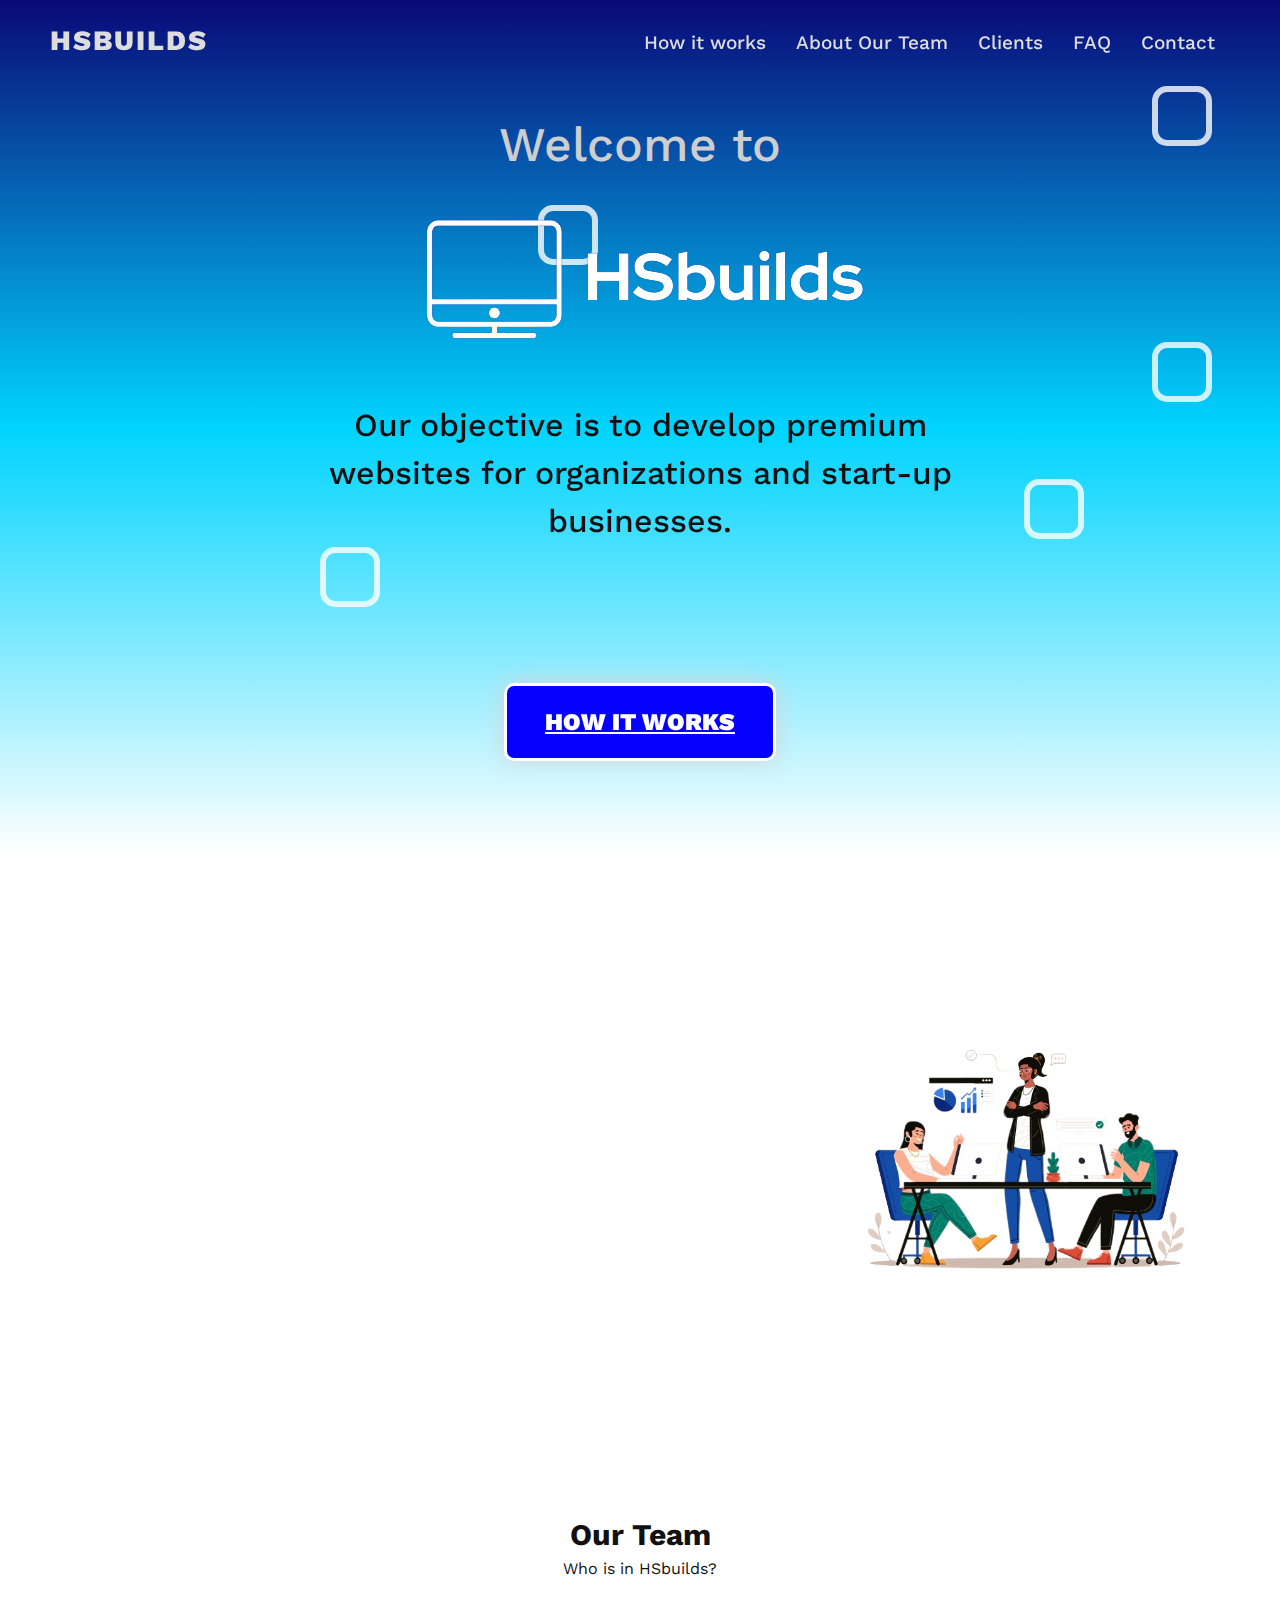
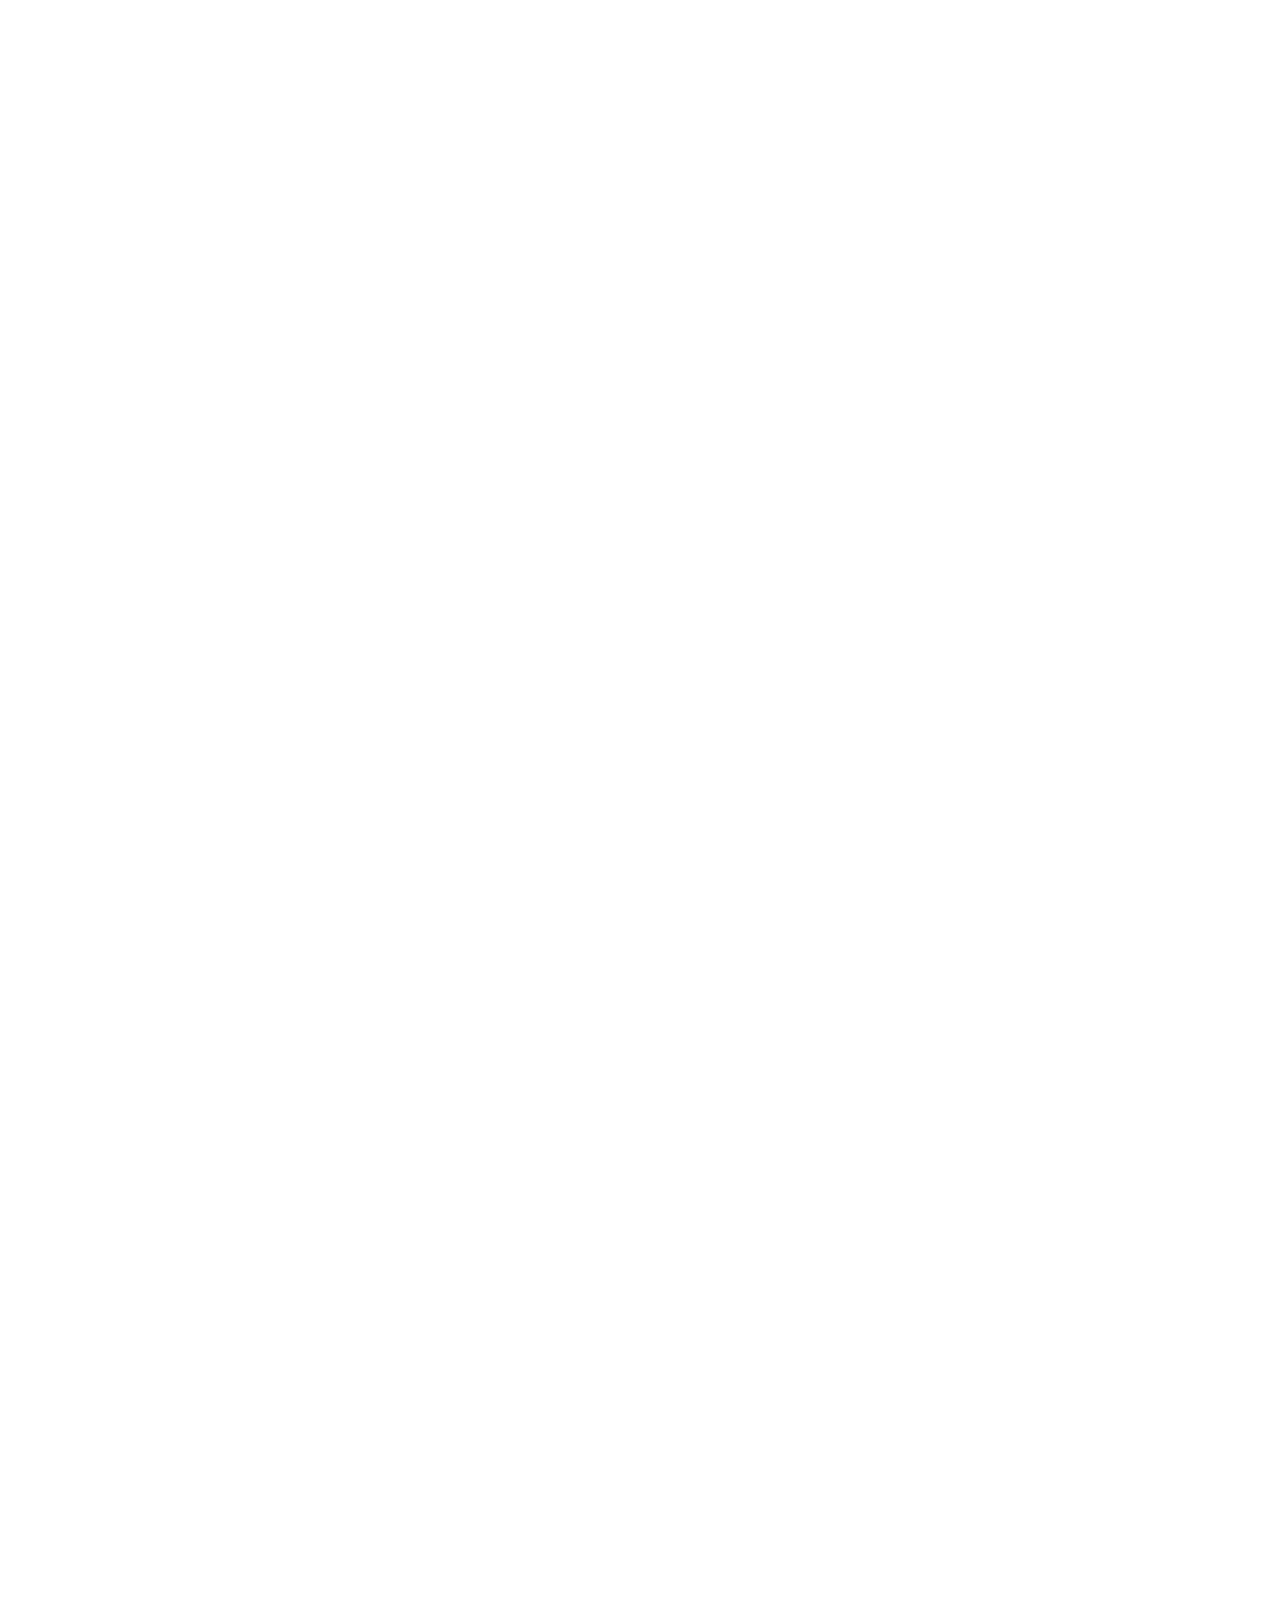
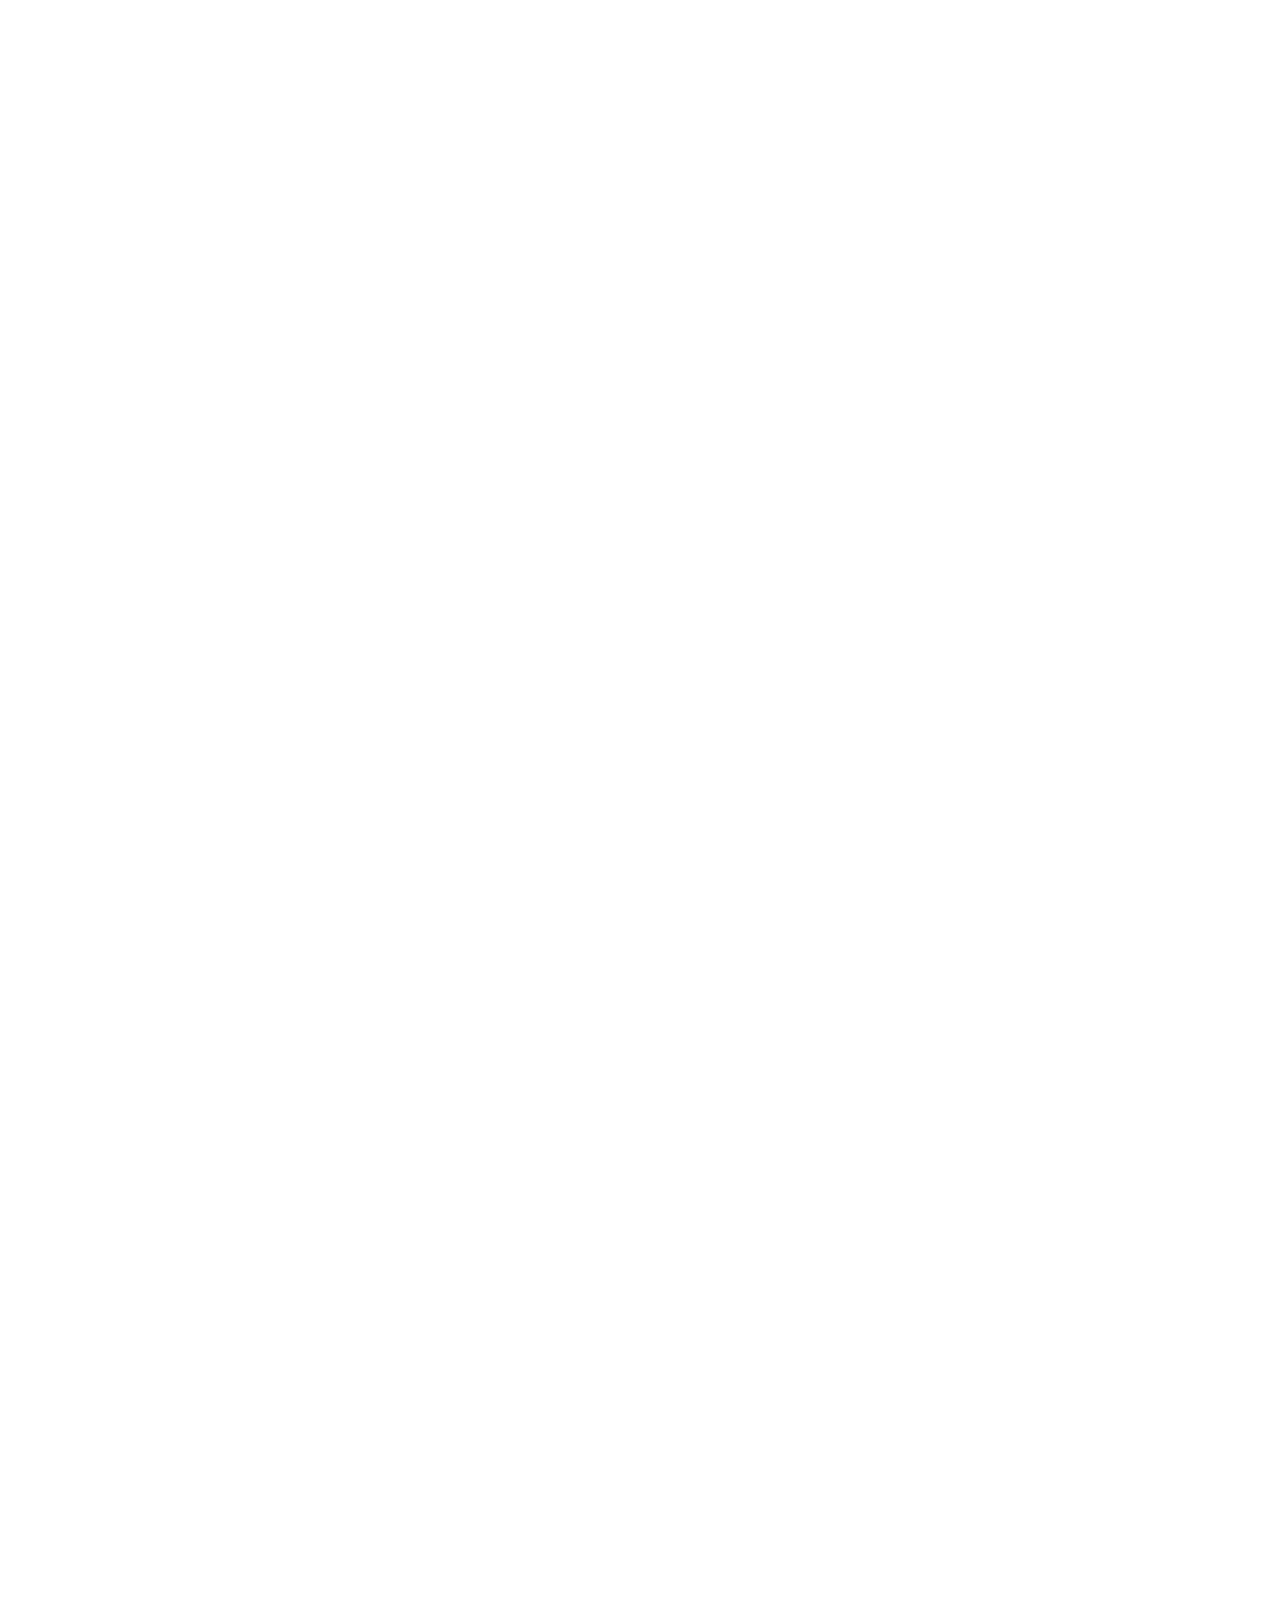
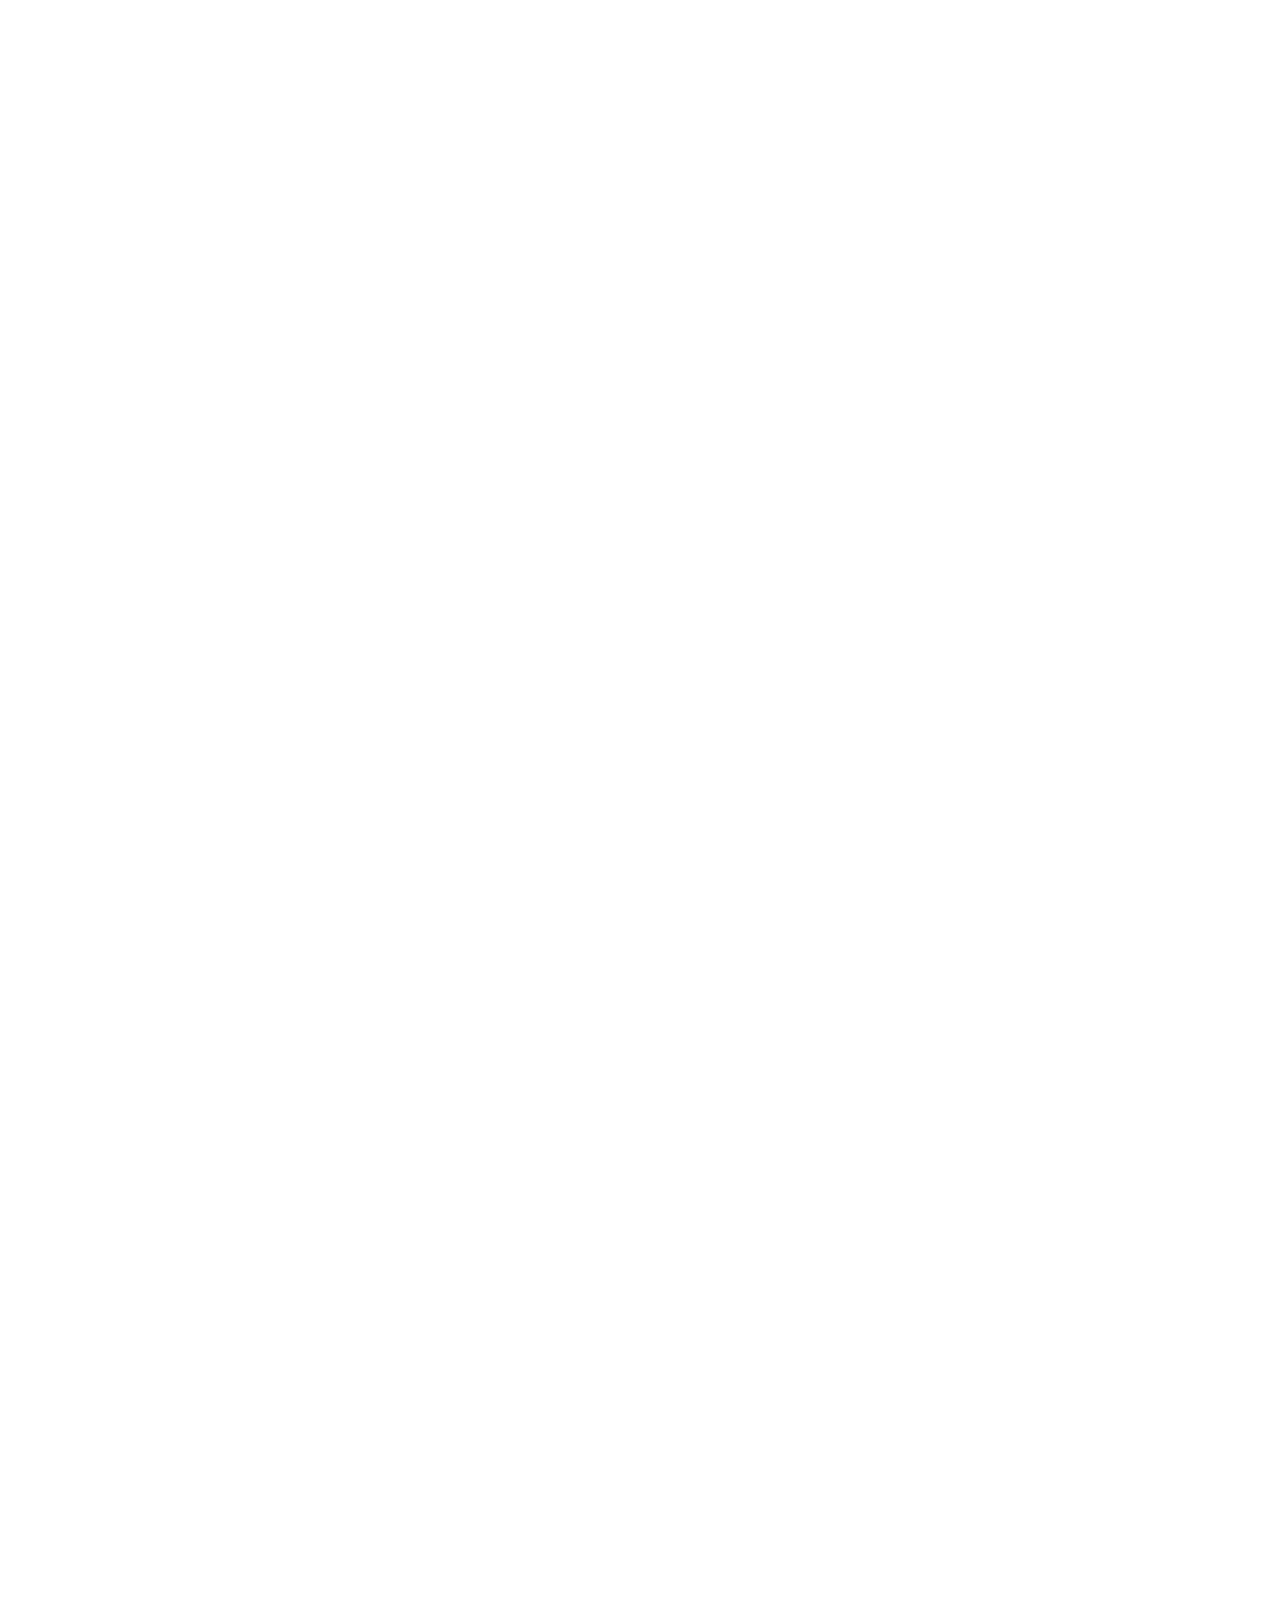
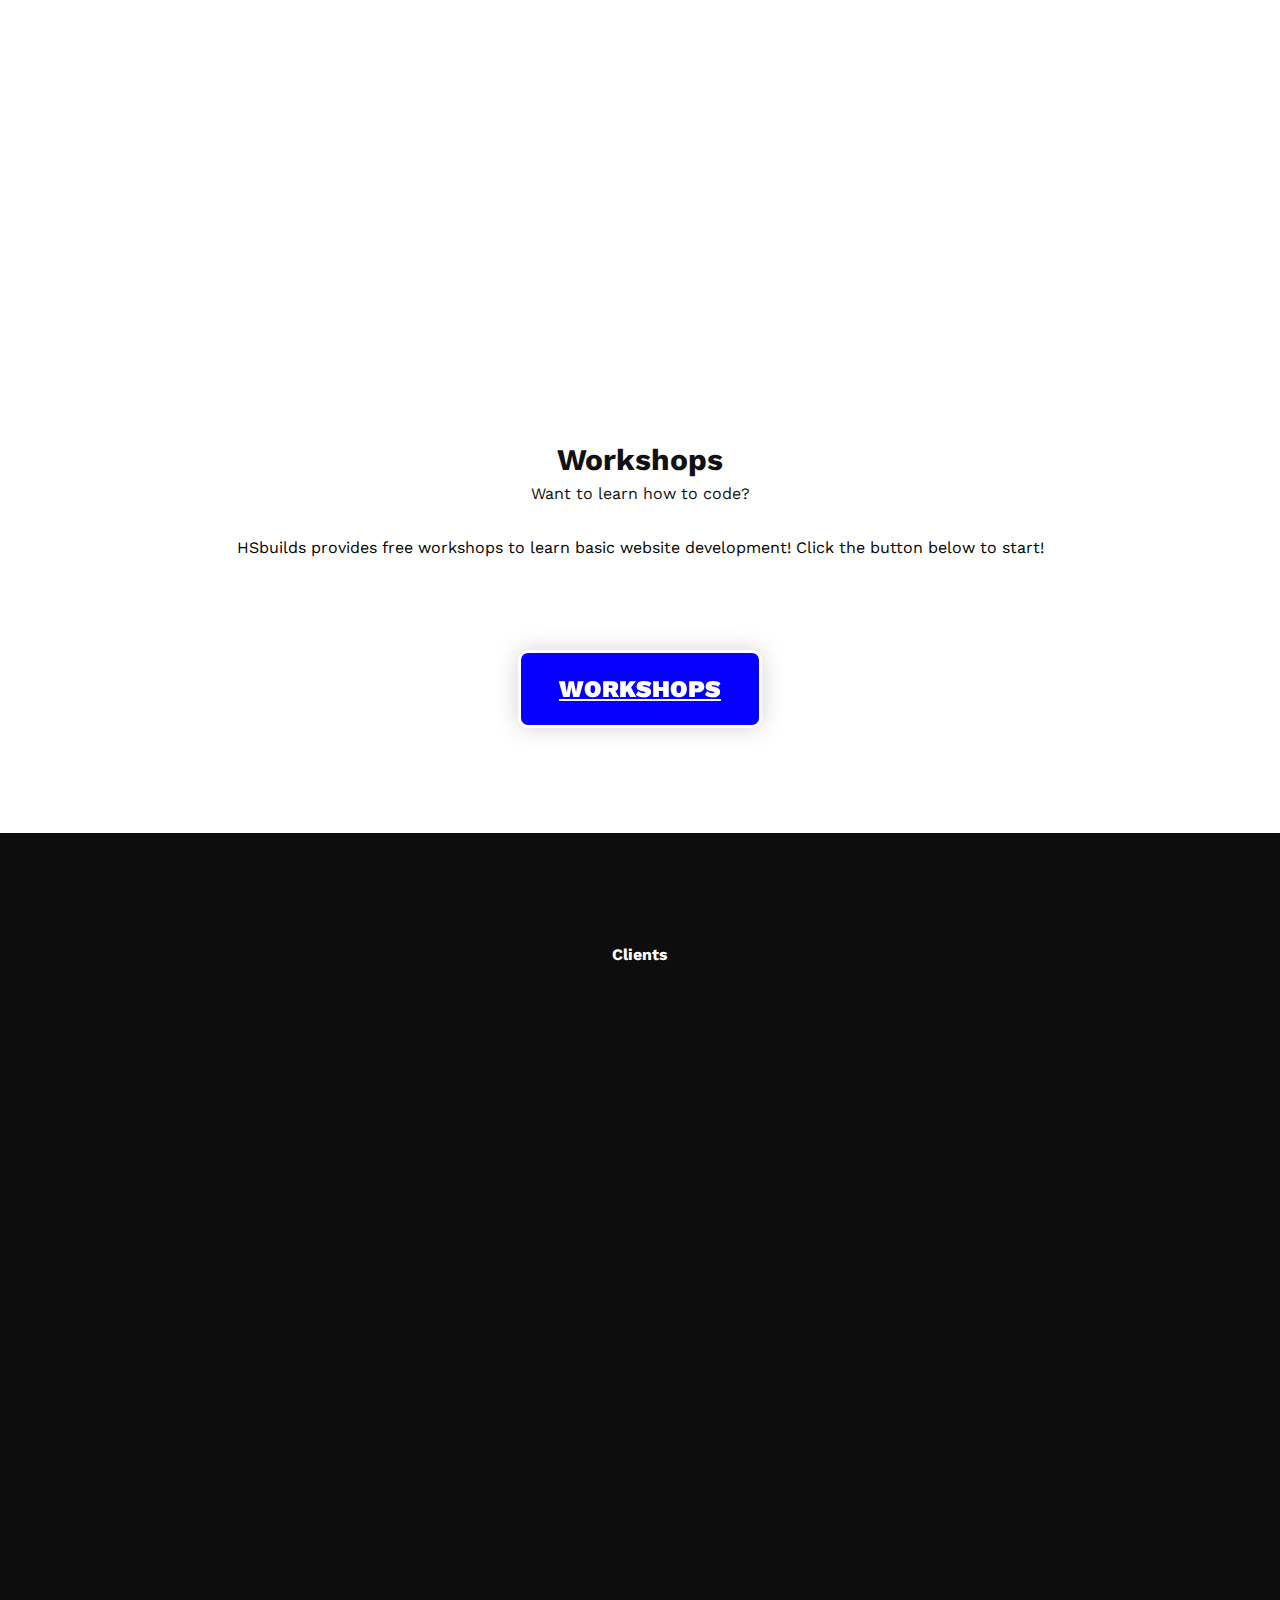
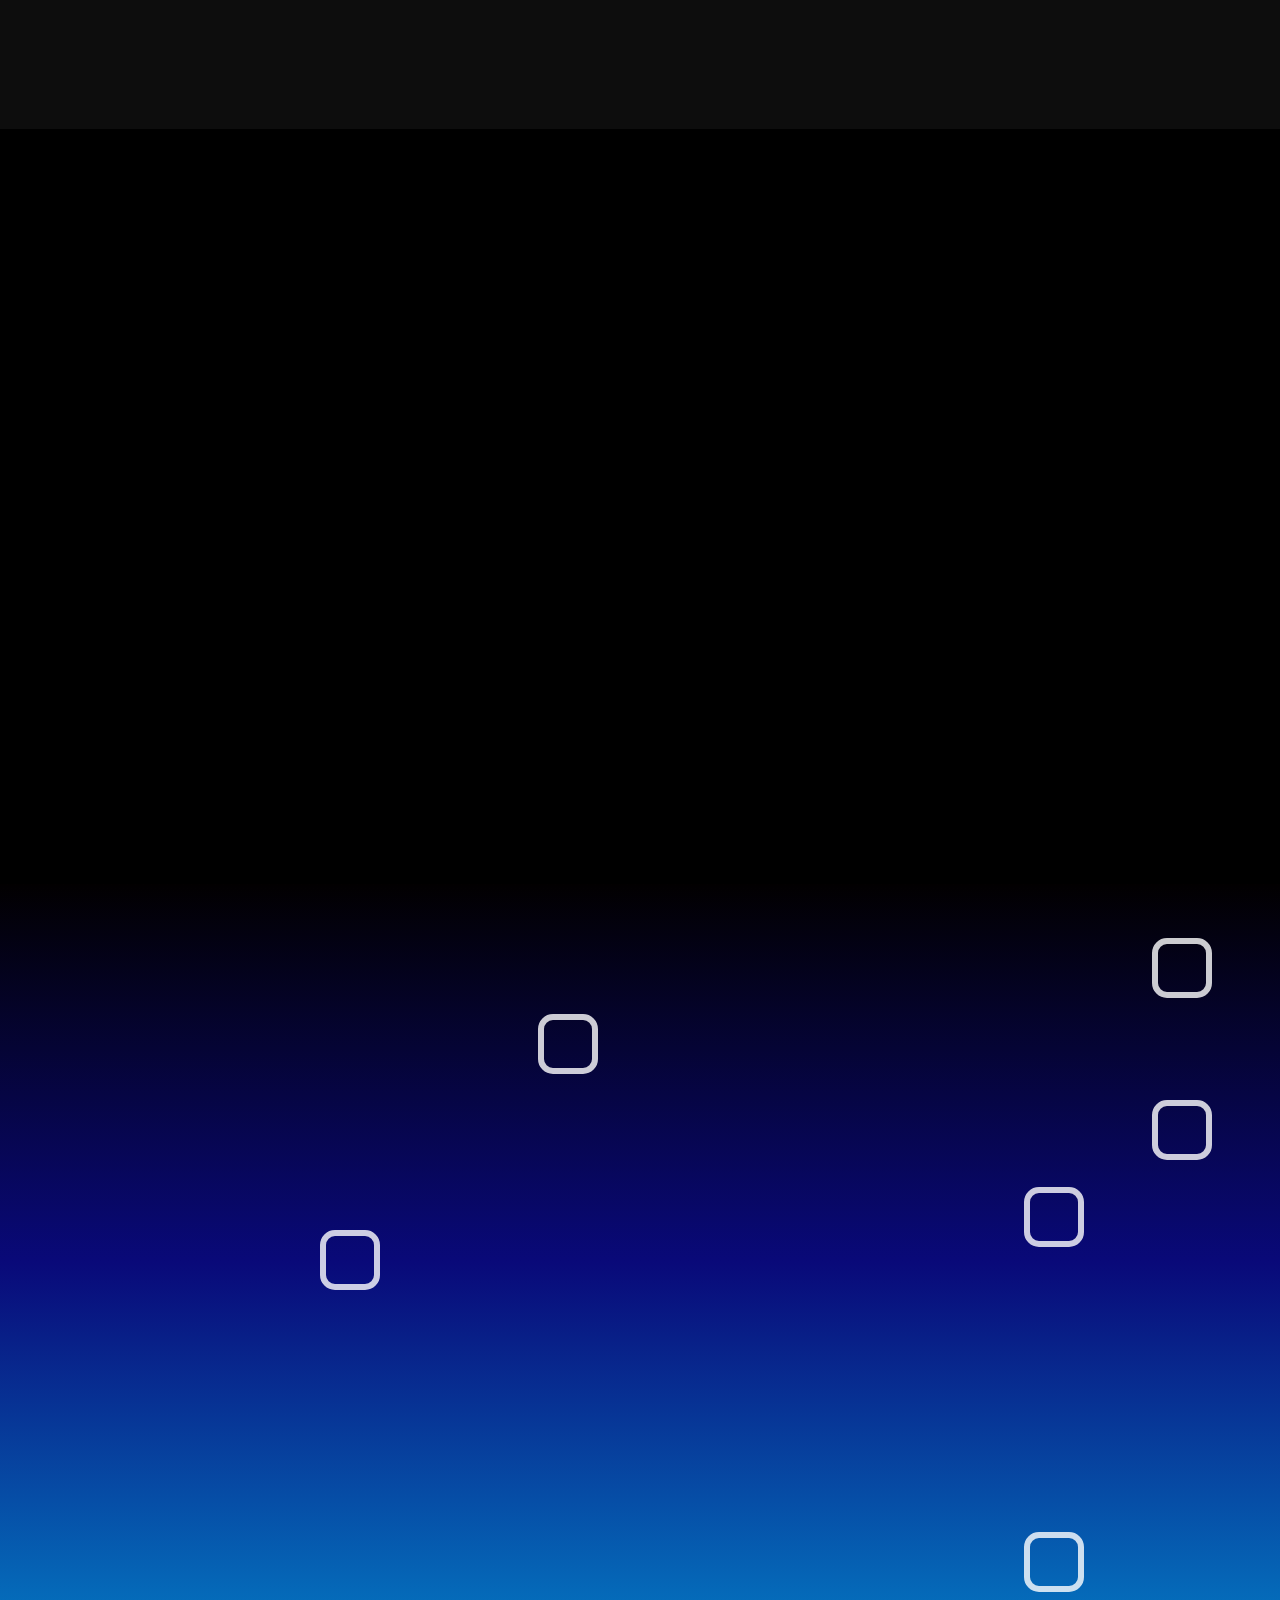
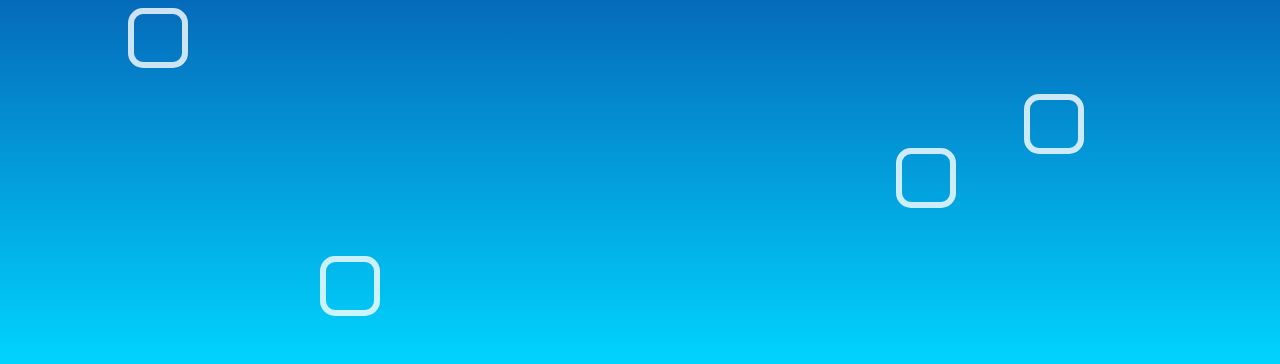
==== commit 8fa4a4ec: "Update index.html" ====
--- a/index.html
+++ b/index.html
@@ -205,7 +205,7 @@
         position: relative;
         display: inline-block;
         padding: 18px 38px;
-        margin-top: 50px;
+        margin-top: 90px;
         background-color: #0600ff;
         color: #fff;
         border: 3px solid white;
@@ -1405,6 +1405,13 @@
                 <h2>Narein Vignesh</h2>
                 <h4>Training and Education Lead of HSbuilds</h4><br>
                 <p>Hello, I am Narein, a senior at Independence High School in Frisco, Texas. I have a strong interest in computer science and am a contributor to HSBuilds. Many non-profits and key clubs in our community are being held back by a limited, uninformative website design. Millions of people judge the quality of businesses and organizations every day based on the quality and ease-of-use of their websites, and that is becoming more and more important as the digital world grows and grows. I hope for HSBuilds to help incredible organizations that serve our community avoid being negatively perceived simply for the quality of their website while also sparing our clients the incredibly high cost of most development teams. High schoolers are more talented at programming than many adults may expect, and I am excited to grow our development team, expand our outreach, and design websites that were not anticipated to be possible at such a low price point.</p><br><br><br>
+            </div>
+
+            <div class="boarderBox aos-init aos-animate" data-aos="fade-in">
+                <img src="images/Christian%20Fowler.png" alt="" class="founders">
+                <h2>Christian Fowler</h2>
+                <h4>Developer of HSbuilds</h4><br>
+                <p>Hello, I'm Christian Fowler. My journey into web development has been incredibly rewarding. Being a part of HSbuilds has allowed me to grow and showcase my skills alongside some of the best in the community. I've learned so much from this experience and am excited about the future projects and collaborations ahead. HSbuilds has truly been instrumental in my development journey, and I'm grateful for the opportunities it continues to provide.</p><br><br><br>
             </div>
             <!--
             <div class="boarderBox aos-init aos-animate" data-aos="fade-in">
